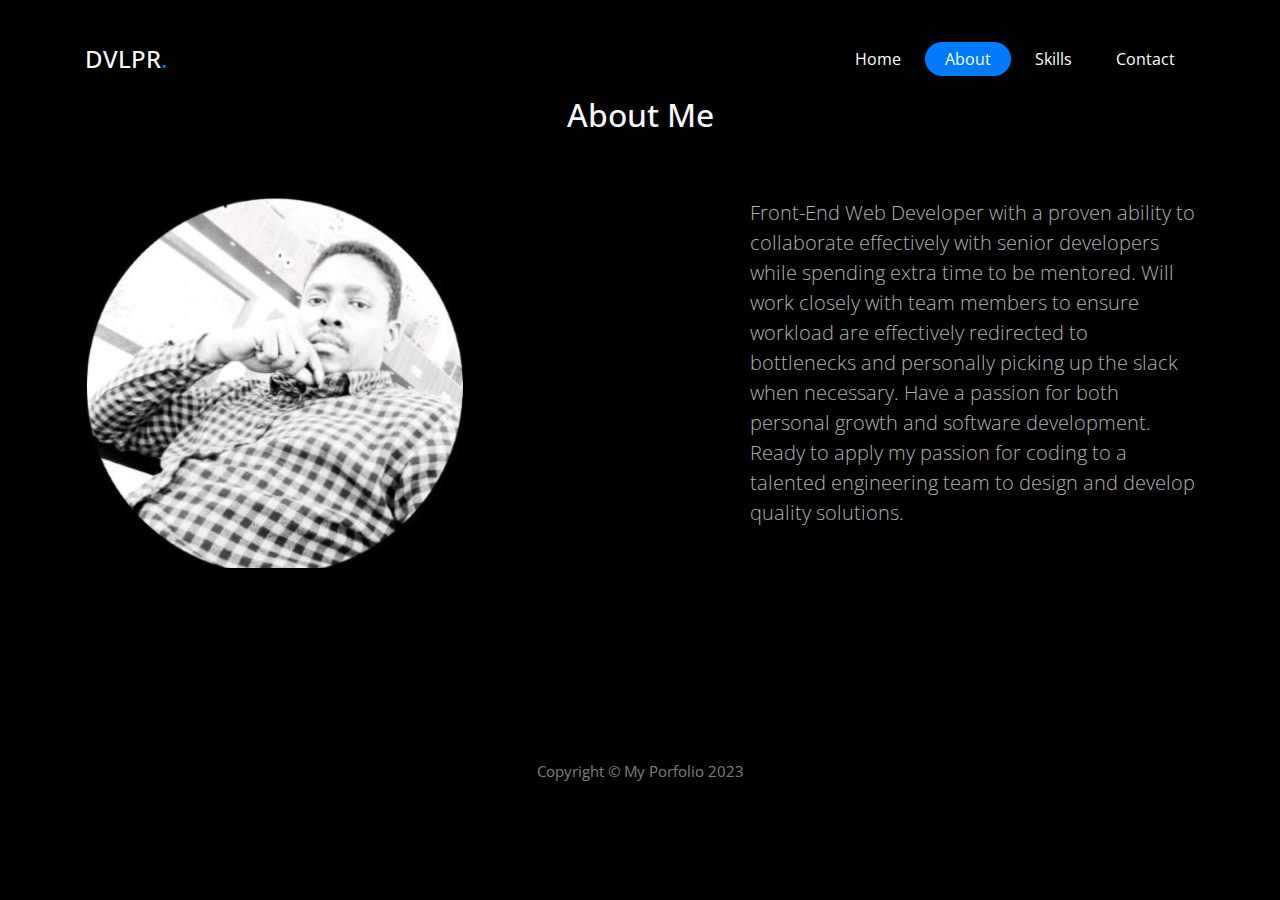
==== about.html @ 6aa7b3b8 "Add files via upload" ====
<!doctype html>
<html lang="en">
<head>
<!-- Required meta tags -->
<meta charset="utf-8">
<meta name="viewport" content="width=device-width, initial-scale=1, shrink-to-fit=no">
<link href="https://fonts.googleapis.com/css?family=Open+Sans:300,400,700" rel="stylesheet">
<link rel="stylesheet" href="fonts/icomoon/style.css">
<link rel="stylesheet" href="css/owl.carousel.min.css">
<!-- Bootstrap CSS -->
<link rel="stylesheet" href="css/bootstrap.min.css">
<!-- Style -->
<link rel="stylesheet" href="css/style.css">
<title>My Portfolio &mdash; About me</title>
<link rel="icon" type="image/x-icon" href="images/favicon.ico" />
</head>
<body>
<div class="site-mobile-menu">
<div class="site-mobile-menu-header">
<div class="site-mobile-menu-close mt-3">
<span class="icon-close2 js-menu-toggle"></span>
</div>
</div>
<div class="site-mobile-menu-body"></div>
</div>
<header class="site-navbar" role="banner">
<div class="container">
<div class="row align-items-center">
<div class="col-11 col-xl-2">
<h1 class="mb-0 site-logo"><a href="index.html" class="text-white mb-0">DVLPR<span class="text-primary">.</span> </a></h1>
</div>
<div class="col-12 col-md-10 d-none d-xl-block">
<nav class="site-navigation position-relative text-right" role="navigation">
<ul class="site-menu js-clone-nav mr-auto d-none d-lg-block">
<li><a href="index.html"><span>Home</span></a></li>
<li class="active"><a href="about.html"><span>About</span></a></li>
<li><a href="skills.html"><span>Skills</span></a></li>
<li><a href="contact.html"><span>Contact</span></a></li>
</ul>
</nav>
</div>
<div class="d-inline-block d-xl-none ml-md-0 mr-auto py-3" style="position: relative; top: 3px;"><a href="#" class="site-menu-toggle js-menu-toggle text-white"><span class="icon-menu h3"></span></a></div>
</div>
</div>
</div>
</header>
<br/>
<br/>
<br/>
<br/>
<div class="site-section cta-big-image" id="about-section">
<div class="container">
<div class="row mb-5 justify-content-center">
<div class="col-md-8 text-center">
<h2 class="section-title mb-3" data-aos="fade-up" data-aos-delay="" style="color: ghostwhite; ">About Me</h2>
</div>
</div>
<div class="row">
<div class="col-lg-6 mb-5" data-aos="fade-up" data-aos-delay="">
<img src="images/profileimage.jpg.jpg" alt="" class="img-fluid">
</figure>
</div>
<div class="col-lg-5 ml-auto" data-aos="fade-up" data-aos-delay="100">
<p style="color: linear-gradient(rgba(255, 255, 255, 0.9), rgba(255, 255, 255, 0)); font-size: 20px;">Front-End Web Developer with a proven ability to collaborate effectively with senior developers while spending extra time to be mentored. Will work closely with team members to ensure workload are effectively redirected to bottlenecks and personally picking up the slack when necessary. Have a passion for both personal growth and software development. Ready to apply my passion for coding to a talented engineering team to design and develop quality solutions.</p>
</div>    
</div>  
</div>
<br/>
<br/>
<br/>
<br/>
<br/>
<br/>
<!-- Footer-->
<footer class="footer bg-black small text-center text-white-50"><div class="container px-4 px-lg-5" style="font-size: 15px;">Copyright &copy; My Porfolio 2023</div></footer>
<!-- Bootstrap core JS-->
<script src="https://cdn.jsdelivr.net/npm/bootstrap@5.2.3/dist/js/bootstrap.bundle.min.js"></script>
<!-- Core theme JS-->
<script src="js/scripts.js"></script>
<!-- * * * * * * * * * * * * * * * * * * * * * * * * * * * * * * * * * * * * * * * *-->
<!-- * *                               SB Forms JS                               * *-->
<!-- * * Activate your form at https://startbootstrap.com/solution/contact-forms * *-->
<!-- * * * * * * * * * * * * * * * * * * * * * * * * * * * * * * * * * * * * * * * *-->
<script src="https://cdn.startbootstrap.com/sb-forms-latest.js"></script>
<script src="js/jquery-3.3.1.min.js"></script>
<script src="js/popper.min.js"></script>
<script src="js/bootstrap.min.js"></script>
<script src="js/jquery.sticky.js"></script>
<script src="js/main.js"></script>
<br/>
<br/>
</body>
</html>
</body>
</html>
---- fonts/icomoon/style.css ----
@font-face {
  font-family: 'icomoon';
  src:  url('fonts/icomoon.eot?10si43');
  src:  url('fonts/icomoon.eot?10si43#iefix') format('embedded-opentype'),
    url('fonts/icomoon.ttf?10si43') format('truetype'),
    url('fonts/icomoon.woff?10si43') format('woff'),
    url('fonts/icomoon.svg?10si43#icomoon') format('svg');
  font-weight: normal;
  font-style: normal;
}

[class^="icon-"], [class*=" icon-"] {
  /* use !important to prevent issues with browser extensions that change fonts */
  font-family: 'icomoon' !important;
  speak: none;
  font-style: normal;
  font-weight: normal;
  font-variant: normal;
  text-transform: none;
  line-height: 1;

  /* Better Font Rendering =========== */
  -webkit-font-smoothing: antialiased;
  -moz-osx-font-smoothing: grayscale;
}

.icon-asterisk:before {
  content: "\f069";
}
.icon-plus:before {
  content: "\f067";
}
.icon-question:before {
  content: "\f128";
}
.icon-minus:before {
  content: "\f068";
}
.icon-glass:before {
  content: "\f000";
}
.icon-music:before {
  content: "\f001";
}
.icon-search:before {
  content: "\f002";
}
.icon-envelope-o:before {
  content: "\f003";
}
.icon-heart:before {
  content: "\f004";
}
.icon-star:before {
  content: "\f005";
}
.icon-star-o:before {
  content: "\f006";
}
.icon-user:before {
  content: "\f007";
}
.icon-film:before {
  content: "\f008";
}
.icon-th-large:before {
  content: "\f009";
}
.icon-th:before {
  content: "\f00a";
}
.icon-th-list:before {
  content: "\f00b";
}
.icon-check:before {
  content: "\f00c";
}
.icon-close:before {
  content: "\f00d";
}
.icon-remove:before {
  content: "\f00d";
}
.icon-times:before {
  content: "\f00d";
}
.icon-search-plus:before {
  content: "\f00e";
}
.icon-search-minus:before {
  content: "\f010";
}
.icon-power-off:before {
  content: "\f011";
}
.icon-signal:before {
  content: "\f012";
}
.icon-cog:before {
  content: "\f013";
}
.icon-gear:before {
  content: "\f013";
}
.icon-trash-o:before {
  content: "\f014";
}
.icon-home:before {
  content: "\f015";
}
.icon-file-o:before {
  content: "\f016";
}
.icon-clock-o:before {
  content: "\f017";
}
.icon-road:before {
  content: "\f018";
}
.icon-download:before {
  content: "\f019";
}
.icon-arrow-circle-o-down:before {
  content: "\f01a";
}
.icon-arrow-circle-o-up:before {
  content: "\f01b";
}
.icon-inbox:before {
  content: "\f01c";
}
.icon-play-circle-o:before {
  content: "\f01d";
}
.icon-repeat:before {
  content: "\f01e";
}
.icon-rotate-right:before {
  content: "\f01e";
}
.icon-refresh:before {
  content: "\f021";
}
.icon-list-alt:before {
  content: "\f022";
}
.icon-lock:before {
  content: "\f023";
}
.icon-flag:before {
  content: "\f024";
}
.icon-headphones:before {
  content: "\f025";
}
.icon-volume-off:before {
  content: "\f026";
}
.icon-volume-down:before {
  content: "\f027";
}
.icon-volume-up:before {
  content: "\f028";
}
.icon-qrcode:before {
  content: "\f029";
}
.icon-barcode:before {
  content: "\f02a";
}
.icon-tag:before {
  content: "\f02b";
}
.icon-tags:before {
  content: "\f02c";
}
.icon-book:before {
  content: "\f02d";
}
.icon-bookmark:before {
  content: "\f02e";
}
.icon-print:before {
  content: "\f02f";
}
.icon-camera:before {
  content: "\f030";
}
.icon-font:before {
  content: "\f031";
}
.icon-bold:before {
  content: "\f032";
}
.icon-italic:before {
  content: "\f033";
}
.icon-text-height:before {
  content: "\f034";
}
.icon-text-width:before {
  content: "\f035";
}
.icon-align-left:before {
  content: "\f036";
}
.icon-align-center:before {
  content: "\f037";
}
.icon-align-right:before {
  content: "\f038";
}
.icon-align-justify:before {
  content: "\f039";
}
.icon-list:before {
  content: "\f03a";
}
.icon-dedent:before {
  content: "\f03b";
}
.icon-outdent:before {
  content: "\f03b";
}
.icon-indent:before {
  content: "\f03c";
}
.icon-video-camera:before {
  content: "\f03d";
}
.icon-image:before {
  content: "\f03e";
}
.icon-photo:before {
  content: "\f03e";
}
.icon-picture-o:before {
  content: "\f03e";
}
.icon-pencil:before {
  content: "\f040";
}
.icon-map-marker:before {
  content: "\f041";
}
.icon-adjust:before {
  content: "\f042";
}
.icon-tint:before {
  content: "\f043";
}
.icon-edit:before {
  content: "\f044";
}
.icon-pencil-square-o:before {
  content: "\f044";
}
.icon-share-square-o:before {
  content: "\f045";
}
.icon-check-square-o:before {
  content: "\f046";
}
.icon-arrows:before {
  content: "\f047";
}
.icon-step-backward:before {
  content: "\f048";
}
.icon-fast-backward:before {
  content: "\f049";
}
.icon-backward:before {
  content: "\f04a";
}
.icon-play:before {
  content: "\f04b";
}
.icon-pause:before {
  content: "\f04c";
}
.icon-stop:before {
  content: "\f04d";
}
.icon-forward:before {
  content: "\f04e";
}
.icon-fast-forward:before {
  content: "\f050";
}
.icon-step-forward:before {
  content: "\f051";
}
.icon-eject:before {
  content: "\f052";
}
.icon-chevron-left:before {
  content: "\f053";
}
.icon-chevron-right:before {
  content: "\f054";
}
.icon-plus-circle:before {
  content: "\f055";
}
.icon-minus-circle:before {
  content: "\f056";
}
.icon-times-circle:before {
  content: "\f057";
}
.icon-check-circle:before {
  content: "\f058";
}
.icon-question-circle:before {
  content: "\f059";
}
.icon-info-circle:before {
  content: "\f05a";
}
.icon-crosshairs:before {
  content: "\f05b";
}
.icon-times-circle-o:before {
  content: "\f05c";
}
.icon-check-circle-o:before {
  content: "\f05d";
}
.icon-ban:before {
  content: "\f05e";
}
.icon-arrow-left:before {
  content: "\f060";
}
.icon-arrow-right:before {
  content: "\f061";
}
.icon-arrow-up:before {
  content: "\f062";
}
.icon-arrow-down:before {
  content: "\f063";
}
.icon-mail-forward:before {
  content: "\f064";
}
.icon-share:before {
  content: "\f064";
}
.icon-expand:before {
  content: "\f065";
}
.icon-compress:before {
  content: "\f066";
}
.icon-exclamation-circle:before {
  content: "\f06a";
}
.icon-gift:before {
  content: "\f06b";
}
.icon-leaf:before {
  content: "\f06c";
}
.icon-fire:before {
  content: "\f06d";
}
.icon-eye:before {
  content: "\f06e";
}
.icon-eye-slash:before {
  content: "\f070";
}
.icon-exclamation-triangle:before {
  content: "\f071";
}
.icon-warning:before {
  content: "\f071";
}
.icon-plane:before {
  content: "\f072";
}
.icon-calendar:before {
  content: "\f073";
}
.icon-random:before {
  content: "\f074";
}
.icon-comment:before {
  content: "\f075";
}
.icon-magnet:before {
  content: "\f076";
}
.icon-chevron-up:before {
  content: "\f077";
}
.icon-chevron-down:before {
  content: "\f078";
}
.icon-retweet:before {
  content: "\f079";
}
.icon-shopping-cart:before {
  content: "\f07a";
}
.icon-folder:before {
  content: "\f07b";
}
.icon-folder-open:before {
  content: "\f07c";
}
.icon-arrows-v:before {
  content: "\f07d";
}
.icon-arrows-h:before {
  content: "\f07e";
}
.icon-bar-chart:before {
  content: "\f080";
}
.icon-bar-chart-o:before {
  content: "\f080";
}
.icon-twitter-square:before {
  content: "\f081";
}
.icon-facebook-square:before {
  content: "\f082";
}
.icon-camera-retro:before {
  content: "\f083";
}
.icon-key:before {
  content: "\f084";
}
.icon-cogs:before {
  content: "\f085";
}
.icon-gears:before {
  content: "\f085";
}
.icon-comments:before {
  content: "\f086";
}
.icon-thumbs-o-up:before {
  content: "\f087";
}
.icon-thumbs-o-down:before {
  content: "\f088";
}
.icon-star-half:before {
  content: "\f089";
}
.icon-heart-o:before {
  content: "\f08a";
}
.icon-sign-out:before {
  content: "\f08b";
}
.icon-linkedin-square:before {
  content: "\f08c";
}
.icon-thumb-tack:before {
  content: "\f08d";
}
.icon-external-link:before {
  content: "\f08e";
}
.icon-sign-in:before {
  content: "\f090";
}
.icon-trophy:before {
  content: "\f091";
}
.icon-github-square:before {
  content: "\f092";
}
.icon-upload:before {
  content: "\f093";
}
.icon-lemon-o:before {
  content: "\f094";
}
.icon-phone:before {
  content: "\f095";
}
.icon-square-o:before {
  content: "\f096";
}
.icon-bookmark-o:before {
  content: "\f097";
}
.icon-phone-square:before {
  content: "\f098";
}
.icon-twitter:before {
  content: "\f099";
}
.icon-facebook:before {
  content: "\f09a";
}
.icon-facebook-f:before {
  content: "\f09a";
}
.icon-github:before {
  content: "\f09b";
}
.icon-unlock:before {
  content: "\f09c";
}
.icon-credit-card:before {
  content: "\f09d";
}
.icon-feed:before {
  content: "\f09e";
}
.icon-rss:before {
  content: "\f09e";
}
.icon-hdd-o:before {
  content: "\f0a0";
}
.icon-bullhorn:before {
  content: "\f0a1";
}
.icon-bell-o:before {
  content: "\f0a2";
}
.icon-certificate:before {
  content: "\f0a3";
}
.icon-hand-o-right:before {
  content: "\f0a4";
}
.icon-hand-o-left:before {
  content: "\f0a5";
}
.icon-hand-o-up:before {
  content: "\f0a6";
}
.icon-hand-o-down:before {
  content: "\f0a7";
}
.icon-arrow-circle-left:before {
  content: "\f0a8";
}
.icon-arrow-circle-right:before {
  content: "\f0a9";
}
.icon-arrow-circle-up:before {
  content: "\f0aa";
}
.icon-arrow-circle-down:before {
  content: "\f0ab";
}
.icon-globe:before {
  content: "\f0ac";
}
.icon-wrench:before {
  content: "\f0ad";
}
.icon-tasks:before {
  content: "\f0ae";
}
.icon-filter:before {
  content: "\f0b0";
}
.icon-briefcase:before {
  content: "\f0b1";
}
.icon-arrows-alt:before {
  content: "\f0b2";
}
.icon-group:before {
  content: "\f0c0";
}
.icon-users:before {
  content: "\f0c0";
}
.icon-chain:before {
  content: "\f0c1";
}
.icon-link:before {
  content: "\f0c1";
}
.icon-cloud:before {
  content: "\f0c2";
}
.icon-flask:before {
  content: "\f0c3";
}
.icon-cut:before {
  content: "\f0c4";
}
.icon-scissors:before {
  content: "\f0c4";
}
.icon-copy:before {
  content: "\f0c5";
}
.icon-files-o:before {
  content: "\f0c5";
}
.icon-paperclip:before {
  content: "\f0c6";
}
.icon-floppy-o:before {
  content: "\f0c7";
}
.icon-save:before {
  content: "\f0c7";
}
.icon-square:before {
  content: "\f0c8";
}
.icon-bars:before {
  content: "\f0c9";
}
.icon-navicon:before {
  content: "\f0c9";
}
.icon-reorder:before {
  content: "\f0c9";
}
.icon-list-ul:before {
  content: "\f0ca";
}
.icon-list-ol:before {
  content: "\f0cb";
}
.icon-strikethrough:before {
  content: "\f0cc";
}
.icon-underline:before {
  content: "\f0cd";
}
.icon-table:before {
  content: "\f0ce";
}
.icon-magic:before {
  content: "\f0d0";
}
.icon-truck:before {
  content: "\f0d1";
}
.icon-pinterest:before {
  content: "\f0d2";
}
.icon-pinterest-square:before {
  content: "\f0d3";
}
.icon-google-plus-square:before {
  content: "\f0d4";
}
.icon-google-plus:before {
  content: "\f0d5";
}
.icon-money:before {
  content: "\f0d6";
}
.icon-caret-down:before {
  content: "\f0d7";
}
.icon-caret-up:before {
  content: "\f0d8";
}
.icon-caret-left:before {
  content: "\f0d9";
}
.icon-caret-right:before {
  content: "\f0da";
}
.icon-columns:before {
  content: "\f0db";
}
.icon-sort:before {
  content: "\f0dc";
}
.icon-unsorted:before {
  content: "\f0dc";
}
.icon-sort-desc:before {
  content: "\f0dd";
}
.icon-sort-down:before {
  content: "\f0dd";
}
.icon-sort-asc:before {
  content: "\f0de";
}
.icon-sort-up:before {
  content: "\f0de";
}
.icon-envelope:before {
  content: "\f0e0";
}
.icon-linkedin:before {
  content: "\f0e1";
}
.icon-rotate-left:before {
  content: "\f0e2";
}
.icon-undo:before {
  content: "\f0e2";
}
.icon-gavel:before {
  content: "\f0e3";
}
.icon-legal:before {
  content: "\f0e3";
}
.icon-dashboard:before {
  content: "\f0e4";
}
.icon-tachometer:before {
  content: "\f0e4";
}
.icon-comment-o:before {
  content: "\f0e5";
}
.icon-comments-o:before {
  content: "\f0e6";
}
.icon-bolt:before {
  content: "\f0e7";
}
.icon-flash:before {
  content: "\f0e7";
}
.icon-sitemap:before {
  content: "\f0e8";
}
.icon-umbrella:before {
  content: "\f0e9";
}
.icon-clipboard:before {
  content: "\f0ea";
}
.icon-paste:before {
  content: "\f0ea";
}
.icon-lightbulb-o:before {
  content: "\f0eb";
}
.icon-exchange:before {
  content: "\f0ec";
}
.icon-cloud-download:before {
  content: "\f0ed";
}
.icon-cloud-upload:before {
  content: "\f0ee";
}
.icon-user-md:before {
  content: "\f0f0";
}
.icon-stethoscope:before {
  content: "\f0f1";
}
.icon-suitcase:before {
  content: "\f0f2";
}
.icon-bell:before {
  content: "\f0f3";
}
.icon-coffee:before {
  content: "\f0f4";
}
.icon-cutlery:before {
  content: "\f0f5";
}
.icon-file-text-o:before {
  content: "\f0f6";
}
.icon-building-o:before {
  content: "\f0f7";
}
.icon-hospital-o:before {
  content: "\f0f8";
}
.icon-ambulance:before {
  content: "\f0f9";
}
.icon-medkit:before {
  content: "\f0fa";
}
.icon-fighter-jet:before {
  content: "\f0fb";
}
.icon-beer:before {
  content: "\f0fc";
}
.icon-h-square:before {
  content: "\f0fd";
}
.icon-plus-square:before {
  content: "\f0fe";
}
.icon-angle-double-left:before {
  content: "\f100";
}
.icon-angle-double-right:before {
  content: "\f101";
}
.icon-angle-double-up:before {
  content: "\f102";
}
.icon-angle-double-down:before {
  content: "\f103";
}
.icon-angle-left:before {
  content: "\f104";
}
.icon-angle-right:before {
  content: "\f105";
}
.icon-angle-up:before {
  content: "\f106";
}
.icon-angle-down:before {
  content: "\f107";
}
.icon-desktop:before {
  content: "\f108";
}
.icon-laptop:before {
  content: "\f109";
}
.icon-tablet:before {
  content: "\f10a";
}
.icon-mobile:before {
  content: "\f10b";
}
.icon-mobile-phone:before {
  content: "\f10b";
}
.icon-circle-o:before {
  content: "\f10c";
}
.icon-quote-left:before {
  content: "\f10d";
}
.icon-quote-right:before {
  content: "\f10e";
}
.icon-spinner:before {
  content: "\f110";
}
.icon-circle:before {
  content: "\f111";
}
.icon-mail-reply:before {
  content: "\f112";
}
.icon-reply:before {
  content: "\f112";
}
.icon-github-alt:before {
  content: "\f113";
}
.icon-folder-o:before {
  content: "\f114";
}
.icon-folder-open-o:before {
  content: "\f115";
}
.icon-smile-o:before {
  content: "\f118";
}
.icon-frown-o:before {
  content: "\f119";
}
.icon-meh-o:before {
  content: "\f11a";
}
.icon-gamepad:before {
  content: "\f11b";
}
.icon-keyboard-o:before {
  content: "\f11c";
}
.icon-flag-o:before {
  content: "\f11d";
}
.icon-flag-checkered:before {
  content: "\f11e";
}
.icon-terminal:before {
  content: "\f120";
}
.icon-code:before {
  content: "\f121";
}
.icon-mail-reply-all:before {
  content: "\f122";
}
.icon-reply-all:before {
  content: "\f122";
}
.icon-star-half-empty:before {
  content: "\f123";
}
.icon-star-half-full:before {
  content: "\f123";
}
.icon-star-half-o:before {
  content: "\f123";
}
.icon-location-arrow:before {
  content: "\f124";
}
.icon-crop:before {
  content: "\f125";
}
.icon-code-fork:before {
  content: "\f126";
}
.icon-chain-broken:before {
  content: "\f127";
}
.icon-unlink:before {
  content: "\f127";
}
.icon-info:before {
  content: "\f129";
}
.icon-exclamation:before {
  content: "\f12a";
}
.icon-superscript:before {
  content: "\f12b";
}
.icon-subscript:before {
  content: "\f12c";
}
.icon-eraser:before {
  content: "\f12d";
}
.icon-puzzle-piece:before {
  content: "\f12e";
}
.icon-microphone:before {
  content: "\f130";
}
.icon-microphone-slash:before {
  content: "\f131";
}
.icon-shield:before {
  content: "\f132";
}
.icon-calendar-o:before {
  content: "\f133";
}
.icon-fire-extinguisher:before {
  content: "\f134";
}
.icon-rocket:before {
  content: "\f135";
}
.icon-maxcdn:before {
  content: "\f136";
}
.icon-chevron-circle-left:before {
  content: "\f137";
}
.icon-chevron-circle-right:before {
  content: "\f138";
}
.icon-chevron-circle-up:before {
  content: "\f139";
}
.icon-chevron-circle-down:before {
  content: "\f13a";
}
.icon-html5:before {
  content: "\f13b";
}
.icon-css3:before {
  content: "\f13c";
}
.icon-anchor:before {
  content: "\f13d";
}
.icon-unlock-alt:before {
  content: "\f13e";
}
.icon-bullseye:before {
  content: "\f140";
}
.icon-ellipsis-h:before {
  content: "\f141";
}
.icon-ellipsis-v:before {
  content: "\f142";
}
.icon-rss-square:before {
  content: "\f143";
}
.icon-play-circle:before {
  content: "\f144";
}
.icon-ticket:before {
  content: "\f145";
}
.icon-minus-square:before {
  content: "\f146";
}
.icon-minus-square-o:before {
  content: "\f147";
}
.icon-level-up:before {
  content: "\f148";
}
.icon-level-down:before {
  content: "\f149";
}
.icon-check-square:before {
  content: "\f14a";
}
.icon-pencil-square:before {
  content: "\f14b";
}
.icon-external-link-square:before {
  content: "\f14c";
}
.icon-share-square:before {
  content: "\f14d";
}
.icon-compass:before {
  content: "\f14e";
}
.icon-caret-square-o-down:before {
  content: "\f150";
}
.icon-toggle-down:before {
  content: "\f150";
}
.icon-caret-square-o-up:before {
  content: "\f151";
}
.icon-toggle-up:before {
  content: "\f151";
}
.icon-caret-square-o-right:before {
  content: "\f152";
}
.icon-toggle-right:before {
  content: "\f152";
}
.icon-eur:before {
  content: "\f153";
}
.icon-euro:before {
  content: "\f153";
}
.icon-gbp:before {
  content: "\f154";
}
.icon-dollar:before {
  content: "\f155";
}
.icon-usd:before {
  content: "\f155";
}
.icon-inr:before {
  content: "\f156";
}
.icon-rupee:before {
  content: "\f156";
}
.icon-cny:before {
  content: "\f157";
}
.icon-jpy:before {
  content: "\f157";
}
.icon-rmb:before {
  content: "\f157";
}
.icon-yen:before {
  content: "\f157";
}
.icon-rouble:before {
  content: "\f158";
}
.icon-rub:before {
  content: "\f158";
}
.icon-ruble:before {
  content: "\f158";
}
.icon-krw:before {
  content: "\f159";
}
.icon-won:before {
  content: "\f159";
}
.icon-bitcoin:before {
  content: "\f15a";
}
.icon-btc:before {
  content: "\f15a";
}
.icon-file:before {
  content: "\f15b";
}
.icon-file-text:before {
  content: "\f15c";
}
.icon-sort-alpha-asc:before {
  content: "\f15d";
}
.icon-sort-alpha-desc:before {
  content: "\f15e";
}
.icon-sort-amount-asc:before {
  content: "\f160";
}
.icon-sort-amount-desc:before {
  content: "\f161";
}
.icon-sort-numeric-asc:before {
  content: "\f162";
}
.icon-sort-numeric-desc:before {
  content: "\f163";
}
.icon-thumbs-up:before {
  content: "\f164";
}
.icon-thumbs-down:before {
  content: "\f165";
}
.icon-youtube-square:before {
  content: "\f166";
}
.icon-youtube:before {
  content: "\f167";
}
.icon-xing:before {
  content: "\f168";
}
.icon-xing-square:before {
  content: "\f169";
}
.icon-youtube-play:before {
  content: "\f16a";
}
.icon-dropbox:before {
  content: "\f16b";
}
.icon-stack-overflow:before {
  content: "\f16c";
}
.icon-instagram:before {
  content: "\f16d";
}
.icon-flickr:before {
  content: "\f16e";
}
.icon-adn:before {
  content: "\f170";
}
.icon-bitbucket:before {
  content: "\f171";
}
.icon-bitbucket-square:before {
  content: "\f172";
}
.icon-tumblr:before {
  content: "\f173";
}
.icon-tumblr-square:before {
  content: "\f174";
}
.icon-long-arrow-down:before {
  content: "\f175";
}
.icon-long-arrow-up:before {
  content: "\f176";
}
.icon-long-arrow-left:before {
  content: "\f177";
}
.icon-long-arrow-right:before {
  content: "\f178";
}
.icon-apple:before {
  content: "\f179";
}
.icon-windows:before {
  content: "\f17a";
}
.icon-android:before {
  content: "\f17b";
}
.icon-linux:before {
  content: "\f17c";
}
.icon-dribbble:before {
  content: "\f17d";
}
.icon-skype:before {
  content: "\f17e";
}
.icon-foursquare:before {
  content: "\f180";
}
.icon-trello:before {
  content: "\f181";
}
.icon-female:before {
  content: "\f182";
}
.icon-male:before {
  content: "\f183";
}
.icon-gittip:before {
  content: "\f184";
}
.icon-gratipay:before {
  content: "\f184";
}
.icon-sun-o:before {
  content: "\f185";
}
.icon-moon-o:before {
  content: "\f186";
}
.icon-archive:before {
  content: "\f187";
}
.icon-bug:before {
  content: "\f188";
}
.icon-vk:before {
  content: "\f189";
}
.icon-weibo:before {
  content: "\f18a";
}
.icon-renren:before {
  content: "\f18b";
}
.icon-pagelines:before {
  content: "\f18c";
}
.icon-stack-exchange:before {
  content: "\f18d";
}
.icon-arrow-circle-o-right:before {
  content: "\f18e";
}
.icon-arrow-circle-o-left:before {
  content: "\f190";
}
.icon-caret-square-o-left:before {
  content: "\f191";
}
.icon-toggle-left:before {
  content: "\f191";
}
.icon-dot-circle-o:before {
  content: "\f192";
}
.icon-wheelchair:before {
  content: "\f193";
}
.icon-vimeo-square:before {
  content: "\f194";
}
.icon-try:before {
  content: "\f195";
}
.icon-turkish-lira:before {
  content: "\f195";
}
.icon-plus-square-o:before {
  content: "\f196";
}
.icon-space-shuttle:before {
  content: "\f197";
}
.icon-slack:before {
  content: "\f198";
}
.icon-envelope-square:before {
  content: "\f199";
}
.icon-wordpress:before {
  content: "\f19a";
}
.icon-openid:before {
  content: "\f19b";
}
.icon-bank:before {
  content: "\f19c";
}
.icon-institution:before {
  content: "\f19c";
}
.icon-university:before {
  content: "\f19c";
}
.icon-graduation-cap:before {
  content: "\f19d";
}
.icon-mortar-board:before {
  content: "\f19d";
}
.icon-yahoo:before {
  content: "\f19e";
}
.icon-google:before {
  content: "\f1a0";
}
.icon-reddit:before {
  content: "\f1a1";
}
.icon-reddit-square:before {
  content: "\f1a2";
}
.icon-stumbleupon-circle:before {
  content: "\f1a3";
}
.icon-stumbleupon:before {
  content: "\f1a4";
}
.icon-delicious:before {
  content: "\f1a5";
}
.icon-digg:before {
  content: "\f1a6";
}
.icon-pied-piper-pp:before {
  content: "\f1a7";
}
.icon-pied-piper-alt:before {
  content: "\f1a8";
}
.icon-drupal:before {
  content: "\f1a9";
}
.icon-joomla:before {
  content: "\f1aa";
}
.icon-language:before {
  content: "\f1ab";
}
.icon-fax:before {
  content: "\f1ac";
}
.icon-building:before {
  content: "\f1ad";
}
.icon-child:before {
  content: "\f1ae";
}
.icon-paw:before {
  content: "\f1b0";
}
.icon-spoon:before {
  content: "\f1b1";
}
.icon-cube:before {
  content: "\f1b2";
}
.icon-cubes:before {
  content: "\f1b3";
}
.icon-behance:before {
  content: "\f1b4";
}
.icon-behance-square:before {
  content: "\f1b5";
}
.icon-steam:before {
  content: "\f1b6";
}
.icon-steam-square:before {
  content: "\f1b7";
}
.icon-recycle:before {
  content: "\f1b8";
}
.icon-automobile:before {
  content: "\f1b9";
}
.icon-car:before {
  content: "\f1b9";
}
.icon-cab:before {
  content: "\f1ba";
}
.icon-taxi:before {
  content: "\f1ba";
}
.icon-tree:before {
  content: "\f1bb";
}
.icon-spotify:before {
  content: "\f1bc";
}
.icon-deviantart:before {
  content: "\f1bd";
}
.icon-soundcloud:before {
  content: "\f1be";
}
.icon-database:before {
  content: "\f1c0";
}
.icon-file-pdf-o:before {
  content: "\f1c1";
}
.icon-file-word-o:before {
  content: "\f1c2";
}
.icon-file-excel-o:before {
  content: "\f1c3";
}
.icon-file-powerpoint-o:before {
  content: "\f1c4";
}
.icon-file-image-o:before {
  content: "\f1c5";
}
.icon-file-photo-o:before {
  content: "\f1c5";
}
.icon-file-picture-o:before {
  content: "\f1c5";
}
.icon-file-archive-o:before {
  content: "\f1c6";
}
.icon-file-zip-o:before {
  content: "\f1c6";
}
.icon-file-audio-o:before {
  content: "\f1c7";
}
.icon-file-sound-o:before {
  content: "\f1c7";
}
.icon-file-movie-o:before {
  content: "\f1c8";
}
.icon-file-video-o:before {
  content: "\f1c8";
}
.icon-file-code-o:before {
  content: "\f1c9";
}
.icon-vine:before {
  content: "\f1ca";
}
.icon-codepen:before {
  content: "\f1cb";
}
.icon-jsfiddle:before {
  content: "\f1cc";
}
.icon-life-bouy:before {
  content: "\f1cd";
}
.icon-life-buoy:before {
  content: "\f1cd";
}
.icon-life-ring:before {
  content: "\f1cd";
}
.icon-life-saver:before {
  content: "\f1cd";
}
.icon-support:before {
  content: "\f1cd";
}
.icon-circle-o-notch:before {
  content: "\f1ce";
}
.icon-ra:before {
  content: "\f1d0";
}
.icon-rebel:before {
  content: "\f1d0";
}
.icon-resistance:before {
  content: "\f1d0";
}
.icon-empire:before {
  content: "\f1d1";
}
.icon-ge:before {
  content: "\f1d1";
}
.icon-git-square:before {
  content: "\f1d2";
}
.icon-git:before {
  content: "\f1d3";
}
.icon-hacker-news:before {
  content: "\f1d4";
}
.icon-y-combinator-square:before {
  content: "\f1d4";
}
.icon-yc-square:before {
  content: "\f1d4";
}
.icon-tencent-weibo:before {
  content: "\f1d5";
}
.icon-qq:before {
  content: "\f1d6";
}
.icon-wechat:before {
  content: "\f1d7";
}
.icon-weixin:before {
  content: "\f1d7";
}
.icon-paper-plane:before {
  content: "\f1d8";
}
.icon-send:before {
  content: "\f1d8";
}
.icon-paper-plane-o:before {
  content: "\f1d9";
}
.icon-send-o:before {
  content: "\f1d9";
}
.icon-history:before {
  content: "\f1da";
}
.icon-circle-thin:before {
  content: "\f1db";
}
.icon-header:before {
  content: "\f1dc";
}
.icon-paragraph:before {
  content: "\f1dd";
}
.icon-sliders:before {
  content: "\f1de";
}
.icon-share-alt:before {
  content: "\f1e0";
}
.icon-share-alt-square:before {
  content: "\f1e1";
}
.icon-bomb:before {
  content: "\f1e2";
}
.icon-futbol-o:before {
  content: "\f1e3";
}
.icon-soccer-ball-o:before {
  content: "\f1e3";
}
.icon-tty:before {
  content: "\f1e4";
}
.icon-binoculars:before {
  content: "\f1e5";
}
.icon-plug:before {
  content: "\f1e6";
}
.icon-slideshare:before {
  content: "\f1e7";
}
.icon-twitch:before {
  content: "\f1e8";
}
.icon-yelp:before {
  content: "\f1e9";
}
.icon-newspaper-o:before {
  content: "\f1ea";
}
.icon-wifi:before {
  content: "\f1eb";
}
.icon-calculator:before {
  content: "\f1ec";
}
.icon-paypal:before {
  content: "\f1ed";
}
.icon-google-wallet:before {
  content: "\f1ee";
}
.icon-cc-visa:before {
  content: "\f1f0";
}
.icon-cc-mastercard:before {
  content: "\f1f1";
}
.icon-cc-discover:before {
  content: "\f1f2";
}
.icon-cc-amex:before {
  content: "\f1f3";
}
.icon-cc-paypal:before {
  content: "\f1f4";
}
.icon-cc-stripe:before {
  content: "\f1f5";
}
.icon-bell-slash:before {
  content: "\f1f6";
}
.icon-bell-slash-o:before {
  content: "\f1f7";
}
.icon-trash:before {
  content: "\f1f8";
}
.icon-copyright:before {
  content: "\f1f9";
}
.icon-at:before {
  content: "\f1fa";
}
.icon-eyedropper:before {
  content: "\f1fb";
}
.icon-paint-brush:before {
  content: "\f1fc";
}
.icon-birthday-cake:before {
  content: "\f1fd";
}
.icon-area-chart:before {
  content: "\f1fe";
}
.icon-pie-chart:before {
  content: "\f200";
}
.icon-line-chart:before {
  content: "\f201";
}
.icon-lastfm:before {
  content: "\f202";
}
.icon-lastfm-square:before {
  content: "\f203";
}
.icon-toggle-off:before {
  content: "\f204";
}
.icon-toggle-on:before {
  content: "\f205";
}
.icon-bicycle:before {
  content: "\f206";
}
.icon-bus:before {
  content: "\f207";
}
.icon-ioxhost:before {
  content: "\f208";
}
.icon-angellist:before {
  content: "\f209";
}
.icon-cc:before {
  content: "\f20a";
}
.icon-ils:before {
  content: "\f20b";
}
.icon-shekel:before {
  content: "\f20b";
}
.icon-sheqel:before {
  content: "\f20b";
}
.icon-meanpath:before {
  content: "\f20c";
}
.icon-buysellads:before {
  content: "\f20d";
}
.icon-connectdevelop:before {
  content: "\f20e";
}
.icon-dashcube:before {
  content: "\f210";
}
.icon-forumbee:before {
  content: "\f211";
}
.icon-leanpub:before {
  content: "\f212";
}
.icon-sellsy:before {
  content: "\f213";
}
.icon-shirtsinbulk:before {
  content: "\f214";
}
.icon-simplybuilt:before {
  content: "\f215";
}
.icon-skyatlas:before {
  content: "\f216";
}
.icon-cart-plus:before {
  content: "\f217";
}
.icon-cart-arrow-down:before {
  content: "\f218";
}
.icon-diamond:before {
  content: "\f219";
}
.icon-ship:before {
  content: "\f21a";
}
.icon-user-secret:before {
  content: "\f21b";
}
.icon-motorcycle:before {
  content: "\f21c";
}
.icon-street-view:before {
  content: "\f21d";
}
.icon-heartbeat:before {
  content: "\f21e";
}
.icon-venus:before {
  content: "\f221";
}
.icon-mars:before {
  content: "\f222";
}
.icon-mercury:before {
  content: "\f223";
}
.icon-intersex:before {
  content: "\f224";
}
.icon-transgender:before {
  content: "\f224";
}
.icon-transgender-alt:before {
  content: "\f225";
}
.icon-venus-double:before {
  content: "\f226";
}
.icon-mars-double:before {
  content: "\f227";
}
.icon-venus-mars:before {
  content: "\f228";
}
.icon-mars-stroke:before {
  content: "\f229";
}
.icon-mars-stroke-v:before {
  content: "\f22a";
}
.icon-mars-stroke-h:before {
  content: "\f22b";
}
.icon-neuter:before {
  content: "\f22c";
}
.icon-genderless:before {
  content: "\f22d";
}
.icon-facebook-official:before {
  content: "\f230";
}
.icon-pinterest-p:before {
  content: "\f231";
}
.icon-whatsapp:before {
  content: "\f232";
}
.icon-server:before {
  content: "\f233";
}
.icon-user-plus:before {
  content: "\f234";
}
.icon-user-times:before {
  content: "\f235";
}
.icon-bed:before {
  content: "\f236";
}
.icon-hotel:before {
  content: "\f236";
}
.icon-viacoin:before {
  content: "\f237";
}
.icon-train:before {
  content: "\f238";
}
.icon-subway:before {
  content: "\f239";
}
.icon-medium:before {
  content: "\f23a";
}
.icon-y-combinator:before {
  content: "\f23b";
}
.icon-yc:before {
  content: "\f23b";
}
.icon-optin-monster:before {
  content: "\f23c";
}
.icon-opencart:before {
  content: "\f23d";
}
.icon-expeditedssl:before {
  content: "\f23e";
}
.icon-battery:before {
  content: "\f240";
}
.icon-battery-4:before {
  content: "\f240";
}
.icon-battery-full:before {
  content: "\f240";
}
.icon-battery-3:before {
  content: "\f241";
}
.icon-battery-three-quarters:before {
  content: "\f241";
}
.icon-battery-2:before {
  content: "\f242";
}
.icon-battery-half:before {
  content: "\f242";
}
.icon-battery-1:before {
  content: "\f243";
}
.icon-battery-quarter:before {
  content: "\f243";
}
.icon-battery-0:before {
  content: "\f244";
}
.icon-battery-empty:before {
  content: "\f244";
}
.icon-mouse-pointer:before {
  content: "\f245";
}
.icon-i-cursor:before {
  content: "\f246";
}
.icon-object-group:before {
  content: "\f247";
}
.icon-object-ungroup:before {
  content: "\f248";
}
.icon-sticky-note:before {
  content: "\f249";
}
.icon-sticky-note-o:before {
  content: "\f24a";
}
.icon-cc-jcb:before {
  content: "\f24b";
}
.icon-cc-diners-club:before {
  content: "\f24c";
}
.icon-clone:before {
  content: "\f24d";
}
.icon-balance-scale:before {
  content: "\f24e";
}
.icon-hourglass-o:before {
  content: "\f250";
}
.icon-hourglass-1:before {
  content: "\f251";
}
.icon-hourglass-start:before {
  content: "\f251";
}
.icon-hourglass-2:before {
  content: "\f252";
}
.icon-hourglass-half:before {
  content: "\f252";
}
.icon-hourglass-3:before {
  content: "\f253";
}
.icon-hourglass-end:before {
  content: "\f253";
}
.icon-hourglass:before {
  content: "\f254";
}
.icon-hand-grab-o:before {
  content: "\f255";
}
.icon-hand-rock-o:before {
  content: "\f255";
}
.icon-hand-paper-o:before {
  content: "\f256";
}
.icon-hand-stop-o:before {
  content: "\f256";
}
.icon-hand-scissors-o:before {
  content: "\f257";
}
.icon-hand-lizard-o:before {
  content: "\f258";
}
.icon-hand-spock-o:before {
  content: "\f259";
}
.icon-hand-pointer-o:before {
  content: "\f25a";
}
.icon-hand-peace-o:before {
  content: "\f25b";
}
.icon-trademark:before {
  content: "\f25c";
}
.icon-registered:before {
  content: "\f25d";
}
.icon-creative-commons:before {
  content: "\f25e";
}
.icon-gg:before {
  content: "\f260";
}
.icon-gg-circle:before {
  content: "\f261";
}
.icon-tripadvisor:before {
  content: "\f262";
}
.icon-odnoklassniki:before {
  content: "\f263";
}
.icon-odnoklassniki-square:before {
  content: "\f264";
}
.icon-get-pocket:before {
  content: "\f265";
}
.icon-wikipedia-w:before {
  content: "\f266";
}
.icon-safari:before {
  content: "\f267";
}
.icon-chrome:before {
  content: "\f268";
}
.icon-firefox:before {
  content: "\f269";
}
.icon-opera:before {
  content: "\f26a";
}
.icon-internet-explorer:before {
  content: "\f26b";
}
.icon-television:before {
  content: "\f26c";
}
.icon-tv:before {
  content: "\f26c";
}
.icon-contao:before {
  content: "\f26d";
}
.icon-500px:before {
  content: "\f26e";
}
.icon-amazon:before {
  content: "\f270";
}
.icon-calendar-plus-o:before {
  content: "\f271";
}
.icon-calendar-minus-o:before {
  content: "\f272";
}
.icon-calendar-times-o:before {
  content: "\f273";
}
.icon-calendar-check-o:before {
  content: "\f274";
}
.icon-industry:before {
  content: "\f275";
}
.icon-map-pin:before {
  content: "\f276";
}
.icon-map-signs:before {
  content: "\f277";
}
.icon-map-o:before {
  content: "\f278";
}
.icon-map:before {
  content: "\f279";
}
.icon-commenting:before {
  content: "\f27a";
}
.icon-commenting-o:before {
  content: "\f27b";
}
.icon-houzz:before {
  content: "\f27c";
}
.icon-vimeo:before {
  content: "\f27d";
}
.icon-black-tie:before {
  content: "\f27e";
}
.icon-fonticons:before {
  content: "\f280";
}
.icon-reddit-alien:before {
  content: "\f281";
}
.icon-edge:before {
  content: "\f282";
}
.icon-credit-card-alt:before {
  content: "\f283";
}
.icon-codiepie:before {
  content: "\f284";
}
.icon-modx:before {
  content: "\f285";
}
.icon-fort-awesome:before {
  content: "\f286";
}
.icon-usb:before {
  content: "\f287";
}
.icon-product-hunt:before {
  content: "\f288";
}
.icon-mixcloud:before {
  content: "\f289";
}
.icon-scribd:before {
  content: "\f28a";
}
.icon-pause-circle:before {
  content: "\f28b";
}
.icon-pause-circle-o:before {
  content: "\f28c";
}
.icon-stop-circle:before {
  content: "\f28d";
}
.icon-stop-circle-o:before {
  content: "\f28e";
}
.icon-shopping-bag:before {
  content: "\f290";
}
.icon-shopping-basket:before {
  content: "\f291";
}
.icon-hashtag:before {
  content: "\f292";
}
.icon-bluetooth:before {
  content: "\f293";
}
.icon-bluetooth-b:before {
  content: "\f294";
}
.icon-percent:before {
  content: "\f295";
}
.icon-gitlab:before {
  content: "\f296";
}
.icon-wpbeginner:before {
  content: "\f297";
}
.icon-wpforms:before {
  content: "\f298";
}
.icon-envira:before {
  content: "\f299";
}
.icon-universal-access:before {
  content: "\f29a";
}
.icon-wheelchair-alt:before {
  content: "\f29b";
}
.icon-question-circle-o:before {
  content: "\f29c";
}
.icon-blind:before {
  content: "\f29d";
}
.icon-audio-description:before {
  content: "\f29e";
}
.icon-volume-control-phone:before {
  content: "\f2a0";
}
.icon-braille:before {
  content: "\f2a1";
}
.icon-assistive-listening-systems:before {
  content: "\f2a2";
}
.icon-american-sign-language-interpreting:before {
  content: "\f2a3";
}
.icon-asl-interpreting:before {
  content: "\f2a3";
}
.icon-deaf:before {
  content: "\f2a4";
}
.icon-deafness:before {
  content: "\f2a4";
}
.icon-hard-of-hearing:before {
  content: "\f2a4";
}
.icon-glide:before {
  content: "\f2a5";
}
.icon-glide-g:before {
  content: "\f2a6";
}
.icon-sign-language:before {
  content: "\f2a7";
}
.icon-signing:before {
  content: "\f2a7";
}
.icon-low-vision:before {
  content: "\f2a8";
}
.icon-viadeo:before {
  content: "\f2a9";
}
.icon-viadeo-square:before {
  content: "\f2aa";
}
.icon-snapchat:before {
  content: "\f2ab";
}
.icon-snapchat-ghost:before {
  content: "\f2ac";
}
.icon-snapchat-square:before {
  content: "\f2ad";
}
.icon-pied-piper:before {
  content: "\f2ae";
}
.icon-first-order:before {
  content: "\f2b0";
}
.icon-yoast:before {
  content: "\f2b1";
}
.icon-themeisle:before {
  content: "\f2b2";
}
.icon-google-plus-circle:before {
  content: "\f2b3";
}
.icon-google-plus-official:before {
  content: "\f2b3";
}
.icon-fa:before {
  content: "\f2b4";
}
.icon-font-awesome:before {
  content: "\f2b4";
}
.icon-handshake-o:before {
  content: "\f2b5";
}
.icon-envelope-open:before {
  content: "\f2b6";
}
.icon-envelope-open-o:before {
  content: "\f2b7";
}
.icon-linode:before {
  content: "\f2b8";
}
.icon-address-book:before {
  content: "\f2b9";
}
.icon-address-book-o:before {
  content: "\f2ba";
}
.icon-address-card:before {
  content: "\f2bb";
}
.icon-vcard:before {
  content: "\f2bb";
}
.icon-address-card-o:before {
  content: "\f2bc";
}
.icon-vcard-o:before {
  content: "\f2bc";
}
.icon-user-circle:before {
  content: "\f2bd";
}
.icon-user-circle-o:before {
  content: "\f2be";
}
.icon-user-o:before {
  content: "\f2c0";
}
.icon-id-badge:before {
  content: "\f2c1";
}
.icon-drivers-license:before {
  content: "\f2c2";
}
.icon-id-card:before {
  content: "\f2c2";
}
.icon-drivers-license-o:before {
  content: "\f2c3";
}
.icon-id-card-o:before {
  content: "\f2c3";
}
.icon-quora:before {
  content: "\f2c4";
}
.icon-free-code-camp:before {
  content: "\f2c5";
}
.icon-telegram:before {
  content: "\f2c6";
}
.icon-thermometer:before {
  content: "\f2c7";
}
.icon-thermometer-4:before {
  content: "\f2c7";
}
.icon-thermometer-full:before {
  content: "\f2c7";
}
.icon-thermometer-3:before {
  content: "\f2c8";
}
.icon-thermometer-three-quarters:before {
  content: "\f2c8";
}
.icon-thermometer-2:before {
  content: "\f2c9";
}
.icon-thermometer-half:before {
  content: "\f2c9";
}
.icon-thermometer-1:before {
  content: "\f2ca";
}
.icon-thermometer-quarter:before {
  content: "\f2ca";
}
.icon-thermometer-0:before {
  content: "\f2cb";
}
.icon-thermometer-empty:before {
  content: "\f2cb";
}
.icon-shower:before {
  content: "\f2cc";
}
.icon-bath:before {
  content: "\f2cd";
}
.icon-bathtub:before {
  content: "\f2cd";
}
.icon-s15:before {
  content: "\f2cd";
}
.icon-podcast:before {
  content: "\f2ce";
}
.icon-window-maximize:before {
  content: "\f2d0";
}
.icon-window-minimize:before {
  content: "\f2d1";
}
.icon-window-restore:before {
  content: "\f2d2";
}
.icon-times-rectangle:before {
  content: "\f2d3";
}
.icon-window-close:before {
  content: "\f2d3";
}
.icon-times-rectangle-o:before {
  content: "\f2d4";
}
.icon-window-close-o:before {
  content: "\f2d4";
}
.icon-bandcamp:before {
  content: "\f2d5";
}
.icon-grav:before {
  content: "\f2d6";
}
.icon-etsy:before {
  content: "\f2d7";
}
.icon-imdb:before {
  content: "\f2d8";
}
.icon-ravelry:before {
  content: "\f2d9";
}
.icon-eercast:before {
  content: "\f2da";
}
.icon-microchip:before {
  content: "\f2db";
}
.icon-snowflake-o:before {
  content: "\f2dc";
}
.icon-superpowers:before {
  content: "\f2dd";
}
.icon-wpexplorer:before {
  content: "\f2de";
}
.icon-meetup:before {
  content: "\f2e0";
}
.icon-3d_rotation:before {
  content: "\e84d";
}
.icon-ac_unit:before {
  content: "\eb3b";
}
.icon-alarm:before {
  content: "\e855";
}
.icon-access_alarms:before {
  content: "\e191";
}
.icon-schedule:before {
  content: "\e8b5";
}
.icon-accessibility:before {
  content: "\e84e";
}
.icon-accessible:before {
  content: "\e914";
}
.icon-account_balance:before {
  content: "\e84f";
}
.icon-account_balance_wallet:before {
  content: "\e850";
}
.icon-account_box:before {
  content: "\e851";
}
.icon-account_circle:before {
  content: "\e853";
}
.icon-adb:before {
  content: "\e60e";
}
.icon-add:before {
  content: "\e145";
}
.icon-add_a_photo:before {
  content: "\e439";
}
.icon-alarm_add:before {
  content: "\e856";
}
.icon-add_alert:before {
  content: "\e003";
}
.icon-add_box:before {
  content: "\e146";
}
.icon-add_circle:before {
  content: "\e147";
}
.icon-control_point:before {
  content: "\e3ba";
}
.icon-add_location:before {
  content: "\e567";
}
.icon-add_shopping_cart:before {
  content: "\e854";
}
.icon-queue:before {
  content: "\e03c";
}
.icon-add_to_queue:before {
  content: "\e05c";
}
.icon-adjust2:before {
  content: "\e39e";
}
.icon-airline_seat_flat:before {
  content: "\e630";
}
.icon-airline_seat_flat_angled:before {
  content: "\e631";
}
.icon-airline_seat_individual_suite:before {
  content: "\e632";
}
.icon-airline_seat_legroom_extra:before {
  content: "\e633";
}
.icon-airline_seat_legroom_normal:before {
  content: "\e634";
}
.icon-airline_seat_legroom_reduced:before {
  content: "\e635";
}
.icon-airline_seat_recline_extra:before {
  content: "\e636";
}
.icon-airline_seat_recline_normal:before {
  content: "\e637";
}
.icon-flight:before {
  content: "\e539";
}
.icon-airplanemode_inactive:before {
  content: "\e194";
}
.icon-airplay:before {
  content: "\e055";
}
.icon-airport_shuttle:before {
  content: "\eb3c";
}
.icon-alarm_off:before {
  content: "\e857";
}
.icon-alarm_on:before {
  content: "\e858";
}
.icon-album:before {
  content: "\e019";
}
.icon-all_inclusive:before {
  content: "\eb3d";
}
.icon-all_out:before {
  content: "\e90b";
}
.icon-android2:before {
  content: "\e859";
}
.icon-announcement:before {
  content: "\e85a";
}
.icon-apps:before {
  content: "\e5c3";
}
.icon-archive2:before {
  content: "\e149";
}
.icon-arrow_back:before {
  content: "\e5c4";
}
.icon-arrow_downward:before {
  content: "\e5db";
}
.icon-arrow_drop_down:before {
  content: "\e5c5";
}
.icon-arrow_drop_down_circle:before {
  content: "\e5c6";
}
.icon-arrow_drop_up:before {
  content: "\e5c7";
}
.icon-arrow_forward:before {
  content: "\e5c8";
}
.icon-arrow_upward:before {
  content: "\e5d8";
}
.icon-art_track:before {
  content: "\e060";
}
.icon-aspect_ratio:before {
  content: "\e85b";
}
.icon-poll:before {
  content: "\e801";
}
.icon-assignment:before {
  content: "\e85d";
}
.icon-assignment_ind:before {
  content: "\e85e";
}
.icon-assignment_late:before {
  content: "\e85f";
}
.icon-assignment_return:before {
  content: "\e860";
}
.icon-assignment_returned:before {
  content: "\e861";
}
.icon-assignment_turned_in:before {
  content: "\e862";
}
.icon-assistant:before {
  content: "\e39f";
}
.icon-flag2:before {
  content: "\e153";
}
.icon-attach_file:before {
  content: "\e226";
}
.icon-attach_money:before {
  content: "\e227";
}
.icon-attachment:before {
  content: "\e2bc";
}
.icon-audiotrack:before {
  content: "\e3a1";
}
.icon-autorenew:before {
  content: "\e863";
}
.icon-av_timer:before {
  content: "\e01b";
}
.icon-backspace:before {
  content: "\e14a";
}
.icon-cloud_upload:before {
  content: "\e2c3";
}
.icon-battery_alert:before {
  content: "\e19c";
}
.icon-battery_charging_full:before {
  content: "\e1a3";
}
.icon-battery_std:before {
  content: "\e1a5";
}
.icon-battery_unknown:before {
  content: "\e1a6";
}
.icon-beach_access:before {
  content: "\eb3e";
}
.icon-beenhere:before {
  content: "\e52d";
}
.icon-block:before {
  content: "\e14b";
}
.icon-bluetooth2:before {
  content: "\e1a7";
}
.icon-bluetooth_searching:before {
  content: "\e1aa";
}
.icon-bluetooth_connected:before {
  content: "\e1a8";
}
.icon-bluetooth_disabled:before {
  content: "\e1a9";
}
.icon-blur_circular:before {
  content: "\e3a2";
}
.icon-blur_linear:before {
  content: "\e3a3";
}
.icon-blur_off:before {
  content: "\e3a4";
}
.icon-blur_on:before {
  content: "\e3a5";
}
.icon-class:before {
  content: "\e86e";
}
.icon-turned_in:before {
  content: "\e8e6";
}
.icon-turned_in_not:before {
  content: "\e8e7";
}
.icon-border_all:before {
  content: "\e228";
}
.icon-border_bottom:before {
  content: "\e229";
}
.icon-border_clear:before {
  content: "\e22a";
}
.icon-border_color:before {
  content: "\e22b";
}
.icon-border_horizontal:before {
  content: "\e22c";
}
.icon-border_inner:before {
  content: "\e22d";
}
.icon-border_left:before {
  content: "\e22e";
}
.icon-border_outer:before {
  content: "\e22f";
}
.icon-border_right:before {
  content: "\e230";
}
.icon-border_style:before {
  content: "\e231";
}
.icon-border_top:before {
  content: "\e232";
}
.icon-border_vertical:before {
  content: "\e233";
}
.icon-branding_watermark:before {
  content: "\e06b";
}
.icon-brightness_1:before {
  content: "\e3a6";
}
.icon-brightness_2:before {
  content: "\e3a7";
}
.icon-brightness_3:before {
  content: "\e3a8";
}
.icon-brightness_4:before {
  content: "\e3a9";
}
.icon-brightness_low:before {
  content: "\e1ad";
}
.icon-brightness_medium:before {
  content: "\e1ae";
}
.icon-brightness_high:before {
  content: "\e1ac";
}
.icon-brightness_auto:before {
  content: "\e1ab";
}
.icon-broken_image:before {
  content: "\e3ad";
}
.icon-brush:before {
  content: "\e3ae";
}
.icon-bubble_chart:before {
  content: "\e6dd";
}
.icon-bug_report:before {
  content: "\e868";
}
.icon-build:before {
  content: "\e869";
}
.icon-burst_mode:before {
  content: "\e43c";
}
.icon-domain:before {
  content: "\e7ee";
}
.icon-business_center:before {
  content: "\eb3f";
}
.icon-cached:before {
  content: "\e86a";
}
.icon-cake:before {
  content: "\e7e9";
}
.icon-phone2:before {
  content: "\e0cd";
}
.icon-call_end:before {
  content: "\e0b1";
}
.icon-call_made:before {
  content: "\e0b2";
}
.icon-merge_type:before {
  content: "\e252";
}
.icon-call_missed:before {
  content: "\e0b4";
}
.icon-call_missed_outgoing:before {
  content: "\e0e4";
}
.icon-call_received:before {
  content: "\e0b5";
}
.icon-call_split:before {
  content: "\e0b6";
}
.icon-call_to_action:before {
  content: "\e06c";
}
.icon-camera2:before {
  content: "\e3af";
}
.icon-photo_camera:before {
  content: "\e412";
}
.icon-camera_enhance:before {
  content: "\e8fc";
}
.icon-camera_front:before {
  content: "\e3b1";
}
.icon-camera_rear:before {
  content: "\e3b2";
}
.icon-camera_roll:before {
  content: "\e3b3";
}
.icon-cancel:before {
  content: "\e5c9";
}
.icon-redeem:before {
  content: "\e8b1";
}
.icon-card_membership:before {
  content: "\e8f7";
}
.icon-card_travel:before {
  content: "\e8f8";
}
.icon-casino:before {
  content: "\eb40";
}
.icon-cast:before {
  content: "\e307";
}
.icon-cast_connected:before {
  content: "\e308";
}
.icon-center_focus_strong:before {
  content: "\e3b4";
}
.icon-center_focus_weak:before {
  content: "\e3b5";
}
.icon-change_history:before {
  content: "\e86b";
}
.icon-chat:before {
  content: "\e0b7";
}
.icon-chat_bubble:before {
  content: "\e0ca";
}
.icon-chat_bubble_outline:before {
  content: "\e0cb";
}
.icon-check2:before {
  content: "\e5ca";
}
.icon-check_box:before {
  content: "\e834";
}
.icon-check_box_outline_blank:before {
  content: "\e835";
}
.icon-check_circle:before {
  content: "\e86c";
}
.icon-navigate_before:before {
  content: "\e408";
}
.icon-navigate_next:before {
  content: "\e409";
}
.icon-child_care:before {
  content: "\eb41";
}
.icon-child_friendly:before {
  content: "\eb42";
}
.icon-chrome_reader_mode:before {
  content: "\e86d";
}
.icon-close2:before {
  content: "\e5cd";
}
.icon-clear_all:before {
  content: "\e0b8";
}
.icon-closed_caption:before {
  content: "\e01c";
}
.icon-wb_cloudy:before {
  content: "\e42d";
}
.icon-cloud_circle:before {
  content: "\e2be";
}
.icon-cloud_done:before {
  content: "\e2bf";
}
.icon-cloud_download:before {
  content: "\e2c0";
}
.icon-cloud_off:before {
  content: "\e2c1";
}
.icon-cloud_queue:before {
  content: "\e2c2";
}
.icon-code2:before {
  content: "\e86f";
}
.icon-photo_library:before {
  content: "\e413";
}
.icon-collections_bookmark:before {
  content: "\e431";
}
.icon-palette:before {
  content: "\e40a";
}
.icon-colorize:before {
  content: "\e3b8";
}
.icon-comment2:before {
  content: "\e0b9";
}
.icon-compare:before {
  content: "\e3b9";
}
.icon-compare_arrows:before {
  content: "\e915";
}
.icon-laptop2:before {
  content: "\e31e";
}
.icon-confirmation_number:before {
  content: "\e638";
}
.icon-contact_mail:before {
  content: "\e0d0";
}
.icon-contact_phone:before {
  content: "\e0cf";
}
.icon-contacts:before {
  content: "\e0ba";
}
.icon-content_copy:before {
  content: "\e14d";
}
.icon-content_cut:before {
  content: "\e14e";
}
.icon-content_paste:before {
  content: "\e14f";
}
.icon-control_point_duplicate:before {
  content: "\e3bb";
}
.icon-copyright2:before {
  content: "\e90c";
}
.icon-mode_edit:before {
  content: "\e254";
}
.icon-create_new_folder:before {
  content: "\e2cc";
}
.icon-payment:before {
  content: "\e8a1";
}
.icon-crop2:before {
  content: "\e3be";
}
.icon-crop_16_9:before {
  content: "\e3bc";
}
.icon-crop_3_2:before {
  content: "\e3bd";
}
.icon-crop_landscape:before {
  content: "\e3c3";
}
.icon-crop_7_5:before {
  content: "\e3c0";
}
.icon-crop_din:before {
  content: "\e3c1";
}
.icon-crop_free:before {
  content: "\e3c2";
}
.icon-crop_original:before {
  content: "\e3c4";
}
.icon-crop_portrait:before {
  content: "\e3c5";
}
.icon-crop_rotate:before {
  content: "\e437";
}
.icon-crop_square:before {
  content: "\e3c6";
}
.icon-dashboard2:before {
  content: "\e871";
}
.icon-data_usage:before {
  content: "\e1af";
}
.icon-date_range:before {
  content: "\e916";
}
.icon-dehaze:before {
  content: "\e3c7";
}
.icon-delete:before {
  content: "\e872";
}
.icon-delete_forever:before {
  content: "\e92b";
}
.icon-delete_sweep:before {
  content: "\e16c";
}
.icon-description:before {
  content: "\e873";
}
.icon-desktop_mac:before {
  content: "\e30b";
}
.icon-desktop_windows:before {
  content: "\e30c";
}
.icon-details:before {
  content: "\e3c8";
}
.icon-developer_board:before {
  content: "\e30d";
}
.icon-developer_mode:before {
  content: "\e1b0";
}
.icon-device_hub:before {
  content: "\e335";
}
.icon-phonelink:before {
  content: "\e326";
}
.icon-devices_other:before {
  content: "\e337";
}
.icon-dialer_sip:before {
  content: "\e0bb";
}
.icon-dialpad:before {
  content: "\e0bc";
}
.icon-directions:before {
  content: "\e52e";
}
.icon-directions_bike:before {
  content: "\e52f";
}
.icon-directions_boat:before {
  content: "\e532";
}
.icon-directions_bus:before {
  content: "\e530";
}
.icon-directions_car:before {
  content: "\e531";
}
.icon-directions_railway:before {
  content: "\e534";
}
.icon-directions_run:before {
  content: "\e566";
}
.icon-directions_transit:before {
  content: "\e535";
}
.icon-directions_walk:before {
  content: "\e536";
}
.icon-disc_full:before {
  content: "\e610";
}
.icon-dns:before {
  content: "\e875";
}
.icon-not_interested:before {
  content: "\e033";
}
.icon-do_not_disturb_alt:before {
  content: "\e611";
}
.icon-do_not_disturb_off:before {
  content: "\e643";
}
.icon-remove_circle:before {
  content: "\e15c";
}
.icon-dock:before {
  content: "\e30e";
}
.icon-done:before {
  content: "\e876";
}
.icon-done_all:before {
  content: "\e877";
}
.icon-donut_large:before {
  content: "\e917";
}
.icon-donut_small:before {
  content: "\e918";
}
.icon-drafts:before {
  content: "\e151";
}
.icon-drag_handle:before {
  content: "\e25d";
}
.icon-time_to_leave:before {
  content: "\e62c";
}
.icon-dvr:before {
  content: "\e1b2";
}
.icon-edit_location:before {
  content: "\e568";
}
.icon-eject2:before {
  content: "\e8fb";
}
.icon-markunread:before {
  content: "\e159";
}
.icon-enhanced_encryption:before {
  content: "\e63f";
}
.icon-equalizer:before {
  content: "\e01d";
}
.icon-error:before {
  content: "\e000";
}
.icon-error_outline:before {
  content: "\e001";
}
.icon-euro_symbol:before {
  content: "\e926";
}
.icon-ev_station:before {
  content: "\e56d";
}
.icon-insert_invitation:before {
  content: "\e24f";
}
.icon-event_available:before {
  content: "\e614";
}
.icon-event_busy:before {
  content: "\e615";
}
.icon-event_note:before {
  content: "\e616";
}
.icon-event_seat:before {
  content: "\e903";
}
.icon-exit_to_app:before {
  content: "\e879";
}
.icon-expand_less:before {
  content: "\e5ce";
}
.icon-expand_more:before {
  content: "\e5cf";
}
.icon-explicit:before {
  content: "\e01e";
}
.icon-explore:before {
  content: "\e87a";
}
.icon-exposure:before {
  content: "\e3ca";
}
.icon-exposure_neg_1:before {
  content: "\e3cb";
}
.icon-exposure_neg_2:before {
  content: "\e3cc";
}
.icon-exposure_plus_1:before {
  content: "\e3cd";
}
.icon-exposure_plus_2:before {
  content: "\e3ce";
}
.icon-exposure_zero:before {
  content: "\e3cf";
}
.icon-extension:before {
  content: "\e87b";
}
.icon-face:before {
  content: "\e87c";
}
.icon-fast_forward:before {
  content: "\e01f";
}
.icon-fast_rewind:before {
  content: "\e020";
}
.icon-favorite:before {
  content: "\e87d";
}
.icon-favorite_border:before {
  content: "\e87e";
}
.icon-featured_play_list:before {
  content: "\e06d";
}
.icon-featured_video:before {
  content: "\e06e";
}
.icon-sms_failed:before {
  content: "\e626";
}
.icon-fiber_dvr:before {
  content: "\e05d";
}
.icon-fiber_manual_record:before {
  content: "\e061";
}
.icon-fiber_new:before {
  content: "\e05e";
}
.icon-fiber_pin:before {
  content: "\e06a";
}
.icon-fiber_smart_record:before {
  content: "\e062";
}
.icon-get_app:before {
  content: "\e884";
}
.icon-file_upload:before {
  content: "\e2c6";
}
.icon-filter2:before {
  content: "\e3d3";
}
.icon-filter_1:before {
  content: "\e3d0";
}
.icon-filter_2:before {
  content: "\e3d1";
}
.icon-filter_3:before {
  content: "\e3d2";
}
.icon-filter_4:before {
  content: "\e3d4";
}
.icon-filter_5:before {
  content: "\e3d5";
}
.icon-filter_6:before {
  content: "\e3d6";
}
.icon-filter_7:before {
  content: "\e3d7";
}
.icon-filter_8:before {
  content: "\e3d8";
}
.icon-filter_9:before {
  content: "\e3d9";
}
.icon-filter_9_plus:before {
  content: "\e3da";
}
.icon-filter_b_and_w:before {
  content: "\e3db";
}
.icon-filter_center_focus:before {
  content: "\e3dc";
}
.icon-filter_drama:before {
  content: "\e3dd";
}
.icon-filter_frames:before {
  content: "\e3de";
}
.icon-terrain:before {
  content: "\e564";
}
.icon-filter_list:before {
  content: "\e152";
}
.icon-filter_none:before {
  content: "\e3e0";
}
.icon-filter_tilt_shift:before {
  content: "\e3e2";
}
.icon-filter_vintage:before {
  content: "\e3e3";
}
.icon-find_in_page:before {
  content: "\e880";
}
.icon-find_replace:before {
  content: "\e881";
}
.icon-fingerprint:before {
  content: "\e90d";
}
.icon-first_page:before {
  content: "\e5dc";
}
.icon-fitness_center:before {
  content: "\eb43";
}
.icon-flare:before {
  content: "\e3e4";
}
.icon-flash_auto:before {
  content: "\e3e5";
}
.icon-flash_off:before {
  content: "\e3e6";
}
.icon-flash_on:before {
  content: "\e3e7";
}
.icon-flight_land:before {
  content: "\e904";
}
.icon-flight_takeoff:before {
  content: "\e905";
}
.icon-flip:before {
  content: "\e3e8";
}
.icon-flip_to_back:before {
  content: "\e882";
}
.icon-flip_to_front:before {
  content: "\e883";
}
.icon-folder2:before {
  content: "\e2c7";
}
.icon-folder_open:before {
  content: "\e2c8";
}
.icon-folder_shared:before {
  content: "\e2c9";
}
.icon-folder_special:before {
  content: "\e617";
}
.icon-font_download:before {
  content: "\e167";
}
.icon-format_align_center:before {
  content: "\e234";
}
.icon-format_align_justify:before {
  content: "\e235";
}
.icon-format_align_left:before {
  content: "\e236";
}
.icon-format_align_right:before {
  content: "\e237";
}
.icon-format_bold:before {
  content: "\e238";
}
.icon-format_clear:before {
  content: "\e239";
}
.icon-format_color_fill:before {
  content: "\e23a";
}
.icon-format_color_reset:before {
  content: "\e23b";
}
.icon-format_color_text:before {
  content: "\e23c";
}
.icon-format_indent_decrease:before {
  content: "\e23d";
}
.icon-format_indent_increase:before {
  content: "\e23e";
}
.icon-format_italic:before {
  content: "\e23f";
}
.icon-format_line_spacing:before {
  content: "\e240";
}
.icon-format_list_bulleted:before {
  content: "\e241";
}
.icon-format_list_numbered:before {
  content: "\e242";
}
.icon-format_paint:before {
  content: "\e243";
}
.icon-format_quote:before {
  content: "\e244";
}
.icon-format_shapes:before {
  content: "\e25e";
}
.icon-format_size:before {
  content: "\e245";
}
.icon-format_strikethrough:before {
  content: "\e246";
}
.icon-format_textdirection_l_to_r:before {
  content: "\e247";
}
.icon-format_textdirection_r_to_l:before {
  content: "\e248";
}
.icon-format_underlined:before {
  content: "\e249";
}
.icon-question_answer:before {
  content: "\e8af";
}
.icon-forward2:before {
  content: "\e154";
}
.icon-forward_10:before {
  content: "\e056";
}
.icon-forward_30:before {
  content: "\e057";
}
.icon-forward_5:before {
  content: "\e058";
}
.icon-free_breakfast:before {
  content: "\eb44";
}
.icon-fullscreen:before {
  content: "\e5d0";
}
.icon-fullscreen_exit:before {
  content: "\e5d1";
}
.icon-functions:before {
  content: "\e24a";
}
.icon-g_translate:before {
  content: "\e927";
}
.icon-games:before {
  content: "\e021";
}
.icon-gavel2:before {
  content: "\e90e";
}
.icon-gesture:before {
  content: "\e155";
}
.icon-gif:before {
  content: "\e908";
}
.icon-goat:before {
  content: "\e900";
}
.icon-golf_course:before {
  content: "\eb45";
}
.icon-my_location:before {
  content: "\e55c";
}
.icon-location_searching:before {
  content: "\e1b7";
}
.icon-location_disabled:before {
  content: "\e1b6";
}
.icon-star2:before {
  content: "\e838";
}
.icon-gradient:before {
  content: "\e3e9";
}
.icon-grain:before {
  content: "\e3ea";
}
.icon-graphic_eq:before {
  content: "\e1b8";
}
.icon-grid_off:before {
  content: "\e3eb";
}
.icon-grid_on:before {
  content: "\e3ec";
}
.icon-people:before {
  content: "\e7fb";
}
.icon-group_add:before {
  content: "\e7f0";
}
.icon-group_work:before {
  content: "\e886";
}
.icon-hd:before {
  content: "\e052";
}
.icon-hdr_off:before {
  content: "\e3ed";
}
.icon-hdr_on:before {
  content: "\e3ee";
}
.icon-hdr_strong:before {
  content: "\e3f1";
}
.icon-hdr_weak:before {
  content: "\e3f2";
}
.icon-headset:before {
  content: "\e310";
}
.icon-headset_mic:before {
  content: "\e311";
}
.icon-healing:before {
  content: "\e3f3";
}
.icon-hearing:before {
  content: "\e023";
}
.icon-help:before {
  content: "\e887";
}
.icon-help_outline:before {
  content: "\e8fd";
}
.icon-high_quality:before {
  content: "\e024";
}
.icon-highlight:before {
  content: "\e25f";
}
.icon-highlight_off:before {
  content: "\e888";
}
.icon-restore:before {
  content: "\e8b3";
}
.icon-home2:before {
  content: "\e88a";
}
.icon-hot_tub:before {
  content: "\eb46";
}
.icon-local_hotel:before {
  content: "\e549";
}
.icon-hourglass_empty:before {
  content: "\e88b";
}
.icon-hourglass_full:before {
  content: "\e88c";
}
.icon-http:before {
  content: "\e902";
}
.icon-lock2:before {
  content: "\e897";
}
.icon-photo2:before {
  content: "\e410";
}
.icon-image_aspect_ratio:before {
  content: "\e3f5";
}
.icon-import_contacts:before {
  content: "\e0e0";
}
.icon-import_export:before {
  content: "\e0c3";
}
.icon-important_devices:before {
  content: "\e912";
}
.icon-inbox2:before {
  content: "\e156";
}
.icon-indeterminate_check_box:before {
  content: "\e909";
}
.icon-info2:before {
  content: "\e88e";
}
.icon-info_outline:before {
  content: "\e88f";
}
.icon-input:before {
  content: "\e890";
}
.icon-insert_comment:before {
  content: "\e24c";
}
.icon-insert_drive_file:before {
  content: "\e24d";
}
.icon-tag_faces:before {
  content: "\e420";
}
.icon-link2:before {
  content: "\e157";
}
.icon-invert_colors:before {
  content: "\e891";
}
.icon-invert_colors_off:before {
  content: "\e0c4";
}
.icon-iso:before {
  content: "\e3f6";
}
.icon-keyboard:before {
  content: "\e312";
}
.icon-keyboard_arrow_down:before {
  content: "\e313";
}
.icon-keyboard_arrow_left:before {
  content: "\e314";
}
.icon-keyboard_arrow_right:before {
  content: "\e315";
}
.icon-keyboard_arrow_up:before {
  content: "\e316";
}
.icon-keyboard_backspace:before {
  content: "\e317";
}
.icon-keyboard_capslock:before {
  content: "\e318";
}
.icon-keyboard_hide:before {
  content: "\e31a";
}
.icon-keyboard_return:before {
  content: "\e31b";
}
.icon-keyboard_tab:before {
  content: "\e31c";
}
.icon-keyboard_voice:before {
  content: "\e31d";
}
.icon-kitchen:before {
  content: "\eb47";
}
.icon-label:before {
  content: "\e892";
}
.icon-label_outline:before {
  content: "\e893";
}
.icon-language2:before {
  content: "\e894";
}
.icon-laptop_chromebook:before {
  content: "\e31f";
}
.icon-laptop_mac:before {
  content: "\e320";
}
.icon-laptop_windows:before {
  content: "\e321";
}
.icon-last_page:before {
  content: "\e5dd";
}
.icon-open_in_new:before {
  content: "\e89e";
}
.icon-layers:before {
  content: "\e53b";
}
.icon-layers_clear:before {
  content: "\e53c";
}
.icon-leak_add:before {
  content: "\e3f8";
}
.icon-leak_remove:before {
  content: "\e3f9";
}
.icon-lens:before {
  content: "\e3fa";
}
.icon-library_books:before {
  content: "\e02f";
}
.icon-library_music:before {
  content: "\e030";
}
.icon-lightbulb_outline:before {
  content: "\e90f";
}
.icon-line_style:before {
  content: "\e919";
}
.icon-line_weight:before {
  content: "\e91a";
}
.icon-linear_scale:before {
  content: "\e260";
}
.icon-linked_camera:before {
  content: "\e438";
}
.icon-list2:before {
  content: "\e896";
}
.icon-live_help:before {
  content: "\e0c6";
}
.icon-live_tv:before {
  content: "\e639";
}
.icon-local_play:before {
  content: "\e553";
}
.icon-local_airport:before {
  content: "\e53d";
}
.icon-local_atm:before {
  content: "\e53e";
}
.icon-local_bar:before {
  content: "\e540";
}
.icon-local_cafe:before {
  content: "\e541";
}
.icon-local_car_wash:before {
  content: "\e542";
}
.icon-local_convenience_store:before {
  content: "\e543";
}
.icon-restaurant_menu:before {
  content: "\e561";
}
.icon-local_drink:before {
  content: "\e544";
}
.icon-local_florist:before {
  content: "\e545";
}
.icon-local_gas_station:before {
  content: "\e546";
}
.icon-shopping_cart:before {
  content: "\e8cc";
}
.icon-local_hospital:before {
  content: "\e548";
}
.icon-local_laundry_service:before {
  content: "\e54a";
}
.icon-local_library:before {
  content: "\e54b";
}
.icon-local_mall:before {
  content: "\e54c";
}
.icon-theaters:before {
  content: "\e8da";
}
.icon-local_offer:before {
  content: "\e54e";
}
.icon-local_parking:before {
  content: "\e54f";
}
.icon-local_pharmacy:before {
  content: "\e550";
}
.icon-local_pizza:before {
  content: "\e552";
}
.icon-print2:before {
  content: "\e8ad";
}
.icon-local_shipping:before {
  content: "\e558";
}
.icon-local_taxi:before {
  content: "\e559";
}
.icon-location_city:before {
  content: "\e7f1";
}
.icon-location_off:before {
  content: "\e0c7";
}
.icon-room:before {
  content: "\e8b4";
}
.icon-lock_open:before {
  content: "\e898";
}
.icon-lock_outline:before {
  content: "\e899";
}
.icon-looks:before {
  content: "\e3fc";
}
.icon-looks_3:before {
  content: "\e3fb";
}
.icon-looks_4:before {
  content: "\e3fd";
}
.icon-looks_5:before {
  content: "\e3fe";
}
.icon-looks_6:before {
  content: "\e3ff";
}
.icon-looks_one:before {
  content: "\e400";
}
.icon-looks_two:before {
  content: "\e401";
}
.icon-sync:before {
  content: "\e627";
}
.icon-loupe:before {
  content: "\e402";
}
.icon-low_priority:before {
  content: "\e16d";
}
.icon-loyalty:before {
  content: "\e89a";
}
.icon-mail_outline:before {
  content: "\e0e1";
}
.icon-map2:before {
  content: "\e55b";
}
.icon-markunread_mailbox:before {
  content: "\e89b";
}
.icon-memory:before {
  content: "\e322";
}
.icon-menu:before {
  content: "\e5d2";
}
.icon-message:before {
  content: "\e0c9";
}
.icon-mic:before {
  content: "\e029";
}
.icon-mic_none:before {
  content: "\e02a";
}
.icon-mic_off:before {
  content: "\e02b";
}
.icon-mms:before {
  content: "\e618";
}
.icon-mode_comment:before {
  content: "\e253";
}
.icon-monetization_on:before {
  content: "\e263";
}
.icon-money_off:before {
  content: "\e25c";
}
.icon-monochrome_photos:before {
  content: "\e403";
}
.icon-mood_bad:before {
  content: "\e7f3";
}
.icon-more:before {
  content: "\e619";
}
.icon-more_horiz:before {
  content: "\e5d3";
}
.icon-more_vert:before {
  content: "\e5d4";
}
.icon-motorcycle2:before {
  content: "\e91b";
}
.icon-mouse:before {
  content: "\e323";
}
.icon-move_to_inbox:before {
  content: "\e168";
}
.icon-movie_creation:before {
  content: "\e404";
}
.icon-movie_filter:before {
  content: "\e43a";
}
.icon-multiline_chart:before {
  content: "\e6df";
}
.icon-music_note:before {
  content: "\e405";
}
.icon-music_video:before {
  content: "\e063";
}
.icon-nature:before {
  content: "\e406";
}
.icon-nature_people:before {
  content: "\e407";
}
.icon-navigation:before {
  content: "\e55d";
}
.icon-near_me:before {
  content: "\e569";
}
.icon-network_cell:before {
  content: "\e1b9";
}
.icon-network_check:before {
  content: "\e640";
}
.icon-network_locked:before {
  content: "\e61a";
}
.icon-network_wifi:before {
  content: "\e1ba";
}
.icon-new_releases:before {
  content: "\e031";
}
.icon-next_week:before {
  content: "\e16a";
}
.icon-nfc:before {
  content: "\e1bb";
}
.icon-no_encryption:before {
  content: "\e641";
}
.icon-signal_cellular_no_sim:before {
  content: "\e1ce";
}
.icon-note:before {
  content: "\e06f";
}
.icon-note_add:before {
  content: "\e89c";
}
.icon-notifications:before {
  content: "\e7f4";
}
.icon-notifications_active:before {
  content: "\e7f7";
}
.icon-notifications_none:before {
  content: "\e7f5";
}
.icon-notifications_off:before {
  content: "\e7f6";
}
.icon-notifications_paused:before {
  content: "\e7f8";
}
.icon-offline_pin:before {
  content: "\e90a";
}
.icon-ondemand_video:before {
  content: "\e63a";
}
.icon-opacity:before {
  content: "\e91c";
}
.icon-open_in_browser:before {
  content: "\e89d";
}
.icon-open_with:before {
  content: "\e89f";
}
.icon-pages:before {
  content: "\e7f9";
}
.icon-pageview:before {
  content: "\e8a0";
}
.icon-pan_tool:before {
  content: "\e925";
}
.icon-panorama:before {
  content: "\e40b";
}
.icon-radio_button_unchecked:before {
  content: "\e836";
}
.icon-panorama_horizontal:before {
  content: "\e40d";
}
.icon-panorama_vertical:before {
  content: "\e40e";
}
.icon-panorama_wide_angle:before {
  content: "\e40f";
}
.icon-party_mode:before {
  content: "\e7fa";
}
.icon-pause2:before {
  content: "\e034";
}
.icon-pause_circle_filled:before {
  content: "\e035";
}
.icon-pause_circle_outline:before {
  content: "\e036";
}
.icon-people_outline:before {
  content: "\e7fc";
}
.icon-perm_camera_mic:before {
  content: "\e8a2";
}
.icon-perm_contact_calendar:before {
  content: "\e8a3";
}
.icon-perm_data_setting:before {
  content: "\e8a4";
}
.icon-perm_device_information:before {
  content: "\e8a5";
}
.icon-person_outline:before {
  content: "\e7ff";
}
.icon-perm_media:before {
  content: "\e8a7";
}
.icon-perm_phone_msg:before {
  content: "\e8a8";
}
.icon-perm_scan_wifi:before {
  content: "\e8a9";
}
.icon-person:before {
  content: "\e7fd";
}
.icon-person_add:before {
  content: "\e7fe";
}
.icon-person_pin:before {
  content: "\e55a";
}
.icon-person_pin_circle:before {
  content: "\e56a";
}
.icon-personal_video:before {
  content: "\e63b";
}
.icon-pets:before {
  content: "\e91d";
}
.icon-phone_android:before {
  content: "\e324";
}
.icon-phone_bluetooth_speaker:before {
  content: "\e61b";
}
.icon-phone_forwarded:before {
  content: "\e61c";
}
.icon-phone_in_talk:before {
  content: "\e61d";
}
.icon-phone_iphone:before {
  content: "\e325";
}
.icon-phone_locked:before {
  content: "\e61e";
}
.icon-phone_missed:before {
  content: "\e61f";
}
.icon-phone_paused:before {
  content: "\e620";
}
.icon-phonelink_erase:before {
  content: "\e0db";
}
.icon-phonelink_lock:before {
  content: "\e0dc";
}
.icon-phonelink_off:before {
  content: "\e327";
}
.icon-phonelink_ring:before {
  content: "\e0dd";
}
.icon-phonelink_setup:before {
  content: "\e0de";
}
.icon-photo_album:before {
  content: "\e411";
}
.icon-photo_filter:before {
  content: "\e43b";
}
.icon-photo_size_select_actual:before {
  content: "\e432";
}
.icon-photo_size_select_large:before {
  content: "\e433";
}
.icon-photo_size_select_small:before {
  content: "\e434";
}
.icon-picture_as_pdf:before {
  content: "\e415";
}
.icon-picture_in_picture:before {
  content: "\e8aa";
}
.icon-picture_in_picture_alt:before {
  content: "\e911";
}
.icon-pie_chart:before {
  content: "\e6c4";
}
.icon-pie_chart_outlined:before {
  content: "\e6c5";
}
.icon-pin_drop:before {
  content: "\e55e";
}
.icon-play_arrow:before {
  content: "\e037";
}
.icon-play_circle_filled:before {
  content: "\e038";
}
.icon-play_circle_outline:before {
  content: "\e039";
}
.icon-play_for_work:before {
  content: "\e906";
}
.icon-playlist_add:before {
  content: "\e03b";
}
.icon-playlist_add_check:before {
  content: "\e065";
}
.icon-playlist_play:before {
  content: "\e05f";
}
.icon-plus_one:before {
  content: "\e800";
}
.icon-polymer:before {
  content: "\e8ab";
}
.icon-pool:before {
  content: "\eb48";
}
.icon-portable_wifi_off:before {
  content: "\e0ce";
}
.icon-portrait:before {
  content: "\e416";
}
.icon-power:before {
  content: "\e63c";
}
.icon-power_input:before {
  content: "\e336";
}
.icon-power_settings_new:before {
  content: "\e8ac";
}
.icon-pregnant_woman:before {
  content: "\e91e";
}
.icon-present_to_all:before {
  content: "\e0df";
}
.icon-priority_high:before {
  content: "\e645";
}
.icon-public:before {
  content: "\e80b";
}
.icon-publish:before {
  content: "\e255";
}
.icon-queue_music:before {
  content: "\e03d";
}
.icon-queue_play_next:before {
  content: "\e066";
}
.icon-radio:before {
  content: "\e03e";
}
.icon-radio_button_checked:before {
  content: "\e837";
}
.icon-rate_review:before {
  content: "\e560";
}
.icon-receipt:before {
  content: "\e8b0";
}
.icon-recent_actors:before {
  content: "\e03f";
}
.icon-record_voice_over:before {
  content: "\e91f";
}
.icon-redo:before {
  content: "\e15a";
}
.icon-refresh2:before {
  content: "\e5d5";
}
.icon-remove2:before {
  content: "\e15b";
}
.icon-remove_circle_outline:before {
  content: "\e15d";
}
.icon-remove_from_queue:before {
  content: "\e067";
}
.icon-visibility:before {
  content: "\e8f4";
}
.icon-remove_shopping_cart:before {
  content: "\e928";
}
.icon-reorder2:before {
  content: "\e8fe";
}
.icon-repeat2:before {
  content: "\e040";
}
.icon-repeat_one:before {
  content: "\e041";
}
.icon-replay:before {
  content: "\e042";
}
.icon-replay_10:before {
  content: "\e059";
}
.icon-replay_30:before {
  content: "\e05a";
}
.icon-replay_5:before {
  content: "\e05b";
}
.icon-reply2:before {
  content: "\e15e";
}
.icon-reply_all:before {
  content: "\e15f";
}
.icon-report:before {
  content: "\e160";
}
.icon-warning2:before {
  content: "\e002";
}
.icon-restaurant:before {
  content: "\e56c";
}
.icon-restore_page:before {
  content: "\e929";
}
.icon-ring_volume:before {
  content: "\e0d1";
}
.icon-room_service:before {
  content: "\eb49";
}
.icon-rotate_90_degrees_ccw:before {
  content: "\e418";
}
.icon-rotate_left:before {
  content: "\e419";
}
.icon-rotate_right:before {
  content: "\e41a";
}
.icon-rounded_corner:before {
  content: "\e920";
}
.icon-router:before {
  content: "\e328";
}
.icon-rowing:before {
  content: "\e921";
}
.icon-rss_feed:before {
  content: "\e0e5";
}
.icon-rv_hookup:before {
  content: "\e642";
}
.icon-satellite:before {
  content: "\e562";
}
.icon-save2:before {
  content: "\e161";
}
.icon-scanner:before {
  content: "\e329";
}
.icon-school:before {
  content: "\e80c";
}
.icon-screen_lock_landscape:before {
  content: "\e1be";
}
.icon-screen_lock_portrait:before {
  content: "\e1bf";
}
.icon-screen_lock_rotation:before {
  content: "\e1c0";
}
.icon-screen_rotation:before {
  content: "\e1c1";
}
.icon-screen_share:before {
  content: "\e0e2";
}
.icon-sd_storage:before {
  content: "\e1c2";
}
.icon-search2:before {
  content: "\e8b6";
}
.icon-security:before {
  content: "\e32a";
}
.icon-select_all:before {
  content: "\e162";
}
.icon-send2:before {
  content: "\e163";
}
.icon-sentiment_dissatisfied:before {
  content: "\e811";
}
.icon-sentiment_neutral:before {
  content: "\e812";
}
.icon-sentiment_satisfied:before {
  content: "\e813";
}
.icon-sentiment_very_dissatisfied:before {
  content: "\e814";
}
.icon-sentiment_very_satisfied:before {
  content: "\e815";
}
.icon-settings:before {
  content: "\e8b8";
}
.icon-settings_applications:before {
  content: "\e8b9";
}
.icon-settings_backup_restore:before {
  content: "\e8ba";
}
.icon-settings_bluetooth:before {
  content: "\e8bb";
}
.icon-settings_brightness:before {
  content: "\e8bd";
}
.icon-settings_cell:before {
  content: "\e8bc";
}
.icon-settings_ethernet:before {
  content: "\e8be";
}
.icon-settings_input_antenna:before {
  content: "\e8bf";
}
.icon-settings_input_composite:before {
  content: "\e8c1";
}
.icon-settings_input_hdmi:before {
  content: "\e8c2";
}
.icon-settings_input_svideo:before {
  content: "\e8c3";
}
.icon-settings_overscan:before {
  content: "\e8c4";
}
.icon-settings_phone:before {
  content: "\e8c5";
}
.icon-settings_power:before {
  content: "\e8c6";
}
.icon-settings_remote:before {
  content: "\e8c7";
}
.icon-settings_system_daydream:before {
  content: "\e1c3";
}
.icon-settings_voice:before {
  content: "\e8c8";
}
.icon-share2:before {
  content: "\e80d";
}
.icon-shop:before {
  content: "\e8c9";
}
.icon-shop_two:before {
  content: "\e8ca";
}
.icon-shopping_basket:before {
  content: "\e8cb";
}
.icon-short_text:before {
  content: "\e261";
}
.icon-show_chart:before {
  content: "\e6e1";
}
.icon-shuffle:before {
  content: "\e043";
}
.icon-signal_cellular_4_bar:before {
  content: "\e1c8";
}
.icon-signal_cellular_connected_no_internet_4_bar:before {
  content: "\e1cd";
}
.icon-signal_cellular_null:before {
  content: "\e1cf";
}
.icon-signal_cellular_off:before {
  content: "\e1d0";
}
.icon-signal_wifi_4_bar:before {
  content: "\e1d8";
}
.icon-signal_wifi_4_bar_lock:before {
  content: "\e1d9";
}
.icon-signal_wifi_off:before {
  content: "\e1da";
}
.icon-sim_card:before {
  content: "\e32b";
}
.icon-sim_card_alert:before {
  content: "\e624";
}
.icon-skip_next:before {
  content: "\e044";
}
.icon-skip_previous:before {
  content: "\e045";
}
.icon-slideshow:before {
  content: "\e41b";
}
.icon-slow_motion_video:before {
  content: "\e068";
}
.icon-stay_primary_portrait:before {
  content: "\e0d6";
}
.icon-smoke_free:before {
  content: "\eb4a";
}
.icon-smoking_rooms:before {
  content: "\eb4b";
}
.icon-textsms:before {
  content: "\e0d8";
}
.icon-snooze:before {
  content: "\e046";
}
.icon-sort2:before {
  content: "\e164";
}
.icon-sort_by_alpha:before {
  content: "\e053";
}
.icon-spa:before {
  content: "\eb4c";
}
.icon-space_bar:before {
  content: "\e256";
}
.icon-speaker:before {
  content: "\e32d";
}
.icon-speaker_group:before {
  content: "\e32e";
}
.icon-speaker_notes:before {
  content: "\e8cd";
}
.icon-speaker_notes_off:before {
  content: "\e92a";
}
.icon-speaker_phone:before {
  content: "\e0d2";
}
.icon-spellcheck:before {
  content: "\e8ce";
}
.icon-star_border:before {
  content: "\e83a";
}
.icon-star_half:before {
  content: "\e839";
}
.icon-stars:before {
  content: "\e8d0";
}
.icon-stay_primary_landscape:before {
  content: "\e0d5";
}
.icon-stop2:before {
  content: "\e047";
}
.icon-stop_screen_share:before {
  content: "\e0e3";
}
.icon-storage:before {
  content: "\e1db";
}
.icon-store_mall_directory:before {
  content: "\e563";
}
.icon-straighten:before {
  content: "\e41c";
}
.icon-streetview:before {
  content: "\e56e";
}
.icon-strikethrough_s:before {
  content: "\e257";
}
.icon-style:before {
  content: "\e41d";
}
.icon-subdirectory_arrow_left:before {
  content: "\e5d9";
}
.icon-subdirectory_arrow_right:before {
  content: "\e5da";
}
.icon-subject:before {
  content: "\e8d2";
}
.icon-subscriptions:before {
  content: "\e064";
}
.icon-subtitles:before {
  content: "\e048";
}
.icon-subway2:before {
  content: "\e56f";
}
.icon-supervisor_account:before {
  content: "\e8d3";
}
.icon-surround_sound:before {
  content: "\e049";
}
.icon-swap_calls:before {
  content: "\e0d7";
}
.icon-swap_horiz:before {
  content: "\e8d4";
}
.icon-swap_vert:before {
  content: "\e8d5";
}
.icon-swap_vertical_circle:before {
  content: "\e8d6";
}
.icon-switch_camera:before {
  content: "\e41e";
}
.icon-switch_video:before {
  content: "\e41f";
}
.icon-sync_disabled:before {
  content: "\e628";
}
.icon-sync_problem:before {
  content: "\e629";
}
.icon-system_update:before {
  content: "\e62a";
}
.icon-system_update_alt:before {
  content: "\e8d7";
}
.icon-tab:before {
  content: "\e8d8";
}
.icon-tab_unselected:before {
  content: "\e8d9";
}
.icon-tablet2:before {
  content: "\e32f";
}
.icon-tablet_android:before {
  content: "\e330";
}
.icon-tablet_mac:before {
  content: "\e331";
}
.icon-tap_and_play:before {
  content: "\e62b";
}
.icon-text_fields:before {
  content: "\e262";
}
.icon-text_format:before {
  content: "\e165";
}
.icon-texture:before {
  content: "\e421";
}
.icon-thumb_down:before {
  content: "\e8db";
}
.icon-thumb_up:before {
  content: "\e8dc";
}
.icon-thumbs_up_down:before {
  content: "\e8dd";
}
.icon-timelapse:before {
  content: "\e422";
}
.icon-timeline:before {
  content: "\e922";
}
.icon-timer:before {
  content: "\e425";
}
.icon-timer_10:before {
  content: "\e423";
}
.icon-timer_3:before {
  content: "\e424";
}
.icon-timer_off:before {
  content: "\e426";
}
.icon-title:before {
  content: "\e264";
}
.icon-toc:before {
  content: "\e8de";
}
.icon-today:before {
  content: "\e8df";
}
.icon-toll:before {
  content: "\e8e0";
}
.icon-tonality:before {
  content: "\e427";
}
.icon-touch_app:before {
  content: "\e913";
}
.icon-toys:before {
  content: "\e332";
}
.icon-track_changes:before {
  content: "\e8e1";
}
.icon-traffic:before {
  content: "\e565";
}
.icon-train2:before {
  content: "\e570";
}
.icon-tram:before {
  content: "\e571";
}
.icon-transfer_within_a_station:before {
  content: "\e572";
}
.icon-transform:before {
  content: "\e428";
}
.icon-translate:before {
  content: "\e8e2";
}
.icon-trending_down:before {
  content: "\e8e3";
}
.icon-trending_flat:before {
  content: "\e8e4";
}
.icon-trending_up:before {
  content: "\e8e5";
}
.icon-tune:before {
  content: "\e429";
}
.icon-tv2:before {
  content: "\e333";
}
.icon-unarchive:before {
  content: "\e169";
}
.icon-undo2:before {
  content: "\e166";
}
.icon-unfold_less:before {
  content: "\e5d6";
}
.icon-unfold_more:before {
  content: "\e5d7";
}
.icon-update:before {
  content: "\e923";
}
.icon-usb2:before {
  content: "\e1e0";
}
.icon-verified_user:before {
  content: "\e8e8";
}
.icon-vertical_align_bottom:before {
  content: "\e258";
}
.icon-vertical_align_center:before {
  content: "\e259";
}
.icon-vertical_align_top:before {
  content: "\e25a";
}
.icon-vibration:before {
  content: "\e62d";
}
.icon-video_call:before {
  content: "\e070";
}
.icon-video_label:before {
  content: "\e071";
}
.icon-video_library:before {
  content: "\e04a";
}
.icon-videocam:before {
  content: "\e04b";
}
.icon-videocam_off:before {
  content: "\e04c";
}
.icon-videogame_asset:before {
  content: "\e338";
}
.icon-view_agenda:before {
  content: "\e8e9";
}
.icon-view_array:before {
  content: "\e8ea";
}
.icon-view_carousel:before {
  content: "\e8eb";
}
.icon-view_column:before {
  content: "\e8ec";
}
.icon-view_comfy:before {
  content: "\e42a";
}
.icon-view_compact:before {
  content: "\e42b";
}
.icon-view_day:before {
  content: "\e8ed";
}
.icon-view_headline:before {
  content: "\e8ee";
}
.icon-view_list:before {
  content: "\e8ef";
}
.icon-view_module:before {
  content: "\e8f0";
}
.icon-view_quilt:before {
  content: "\e8f1";
}
.icon-view_stream:before {
  content: "\e8f2";
}
.icon-view_week:before {
  content: "\e8f3";
}
.icon-vignette:before {
  content: "\e435";
}
.icon-visibility_off:before {
  content: "\e8f5";
}
.icon-voice_chat:before {
  content: "\e62e";
}
.icon-voicemail:before {
  content: "\e0d9";
}
.icon-volume_down:before {
  content: "\e04d";
}
.icon-volume_mute:before {
  content: "\e04e";
}
.icon-volume_off:before {
  content: "\e04f";
}
.icon-volume_up:before {
  content: "\e050";
}
.icon-vpn_key:before {
  content: "\e0da";
}
.icon-vpn_lock:before {
  content: "\e62f";
}
.icon-wallpaper:before {
  content: "\e1bc";
}
.icon-watch:before {
  content: "\e334";
}
.icon-watch_later:before {
  content: "\e924";
}
.icon-wb_auto:before {
  content: "\e42c";
}
.icon-wb_incandescent:before {
  content: "\e42e";
}
.icon-wb_iridescent:before {
  content: "\e436";
}
.icon-wb_sunny:before {
  content: "\e430";
}
.icon-wc:before {
  content: "\e63d";
}
.icon-web:before {
  content: "\e051";
}
.icon-web_asset:before {
  content: "\e069";
}
.icon-weekend:before {
  content: "\e16b";
}
.icon-whatshot:before {
  content: "\e80e";
}
.icon-widgets:before {
  content: "\e1bd";
}
.icon-wifi2:before {
  content: "\e63e";
}
.icon-wifi_lock:before {
  content: "\e1e1";
}
.icon-wifi_tethering:before {
  content: "\e1e2";
}
.icon-work:before {
  content: "\e8f9";
}
.icon-wrap_text:before {
  content: "\e25b";
}
.icon-youtube_searched_for:before {
  content: "\e8fa";
}
.icon-zoom_in:before {
  content: "\e8ff";
}
.icon-zoom_out:before {
  content: "\e901";
}
.icon-zoom_out_map:before {
  content: "\e56b";
}
---- css/style.css ----
body {
font-family: "Open Sans", -apple-system, BlinkMacSystemFont, "Segoe UI", Roboto, "Helvetica Neue", Arial, "Noto Sans", sans-serif, "Apple Color Emoji", "Segoe UI Emoji", "Segoe UI Symbol", "Noto Color Emoji";
background-color: black;
height: 100vh;
position: relative; }
body:before {
content: "";
position: absolute;
top: 0;
left: 0;
right: 0;
bottom: 0;
background: rgba(0, 0, 0, 0.5);
-webkit-transition: .3s all ease;
-o-transition: .3s all ease;
transition: .3s all ease;
opacity: 0;
visibility: hidden;
z-index: 1; }
body.offcanvas-menu:before {
opacity: 1;
visibility: visible; }

p {
color: #b3b3b3;
font-weight: 300; }

h1, h2, h3, h4, h5, h6,
.h1, .h2, .h3, .h4, .h5, .h6 {
font-family: "Open Sans", -apple-system, BlinkMacSystemFont, "Segoe UI", Roboto, "Helvetica Neue", Arial, "Noto Sans", sans-serif, "Apple Color Emoji", "Segoe UI Emoji", "Segoe UI Symbol", "Noto Color Emoji"; }

a {
-webkit-transition: .3s all ease;
-o-transition: .3s all ease;
transition: .3s all ease; }
a, a:hover {
text-decoration: none !important; }

.site-navbar {
margin-bottom: 0px;
z-index: 1999;
position: absolute;
top: 2rem;
width: 100%; }

.site-navbar.transparent {
background: transparent; }

.site-navbar.absolute {
position: absolute;
top: 0;
left: 0;
width: 100%; }

.site-navbar .site-logo {
position: relative;
left: 0;
font-size: 24px !important; }

.site-navbar .site-navigation .site-menu {
margin-bottom: 0; }

.site-navbar .site-navigation .site-menu .active > a span {
background: #007bff;
color: #fff;
border-radius: 30px;
display: inline-block;
padding: 5px 20px; }

.site-navbar .site-navigation .site-menu a {
text-decoration: none !important;
display: inline-block; }

.site-navbar .site-navigation .site-menu > li {
display: inline-block; }

.site-navbar .site-navigation .site-menu > li > a {
padding: 10px 0px;
color: #fff;
font-size: 16px;
text-decoration: none !important; }

.site-navbar .site-navigation .site-menu > li > a > span {
padding: 5px 20px;
display: inline-block;
-webkit-transition: .3s all ease;
-o-transition: .3s all ease;
transition: .3s all ease;
border-radius: 30px; }

.site-navbar .site-navigation .site-menu > li > a:hover > span {
background: #007bff;
color: #fff;
border-radius: 30px;
display: inline-block; }

.site-navbar .site-navigation .site-menu .has-children {
position: relative; }

.site-navbar .site-navigation .site-menu .has-children > a span {
position: relative;
padding-right: 30px; }

.site-navbar .site-navigation .site-menu .has-children > a span:before {
position: absolute;
content: "\e313";
font-size: 16px;
top: 50%;
right: 10px;
-webkit-transform: translateY(-50%);
-ms-transform: translateY(-50%);
transform: translateY(-50%);
font-family: 'icomoon'; }

.site-navbar .site-navigation .site-menu .has-children .dropdown {
visibility: hidden;
opacity: 0;
top: 100%;
position: absolute;
text-align: left;
border-top: 2px solid #007bff;
-webkit-box-shadow: 0 2px 10px -2px rgba(0, 0, 0, 0.1);
box-shadow: 0 2px 10px -2px rgba(0, 0, 0, 0.1);
padding: 0px 0;
margin-top: 20px;
margin-left: 0px;
background: #fff;
-webkit-transition: 0.2s 0s;
-o-transition: 0.2s 0s;
transition: 0.2s 0s; }

.site-navbar .site-navigation .site-menu .has-children .dropdown.arrow-top {
position: absolute; }

.site-navbar .site-navigation .site-menu .has-children .dropdown.arrow-top:before {
bottom: 100%;
left: 20%;
border: solid transparent;
content: " ";
height: 0;
width: 0;
position: absolute;
pointer-events: none; }

.site-navbar .site-navigation .site-menu .has-children .dropdown.arrow-top:before {
border-color: rgba(136, 183, 213, 0);
border-bottom-color: #fff;
border-width: 10px;
margin-left: -10px; }

.site-navbar .site-navigation .site-menu .has-children .dropdown a {
text-transform: none;
letter-spacing: normal;
-webkit-transition: 0s all;
-o-transition: 0s all;
transition: 0s all;
color: #343a40; }

.site-navbar .site-navigation .site-menu .has-children .dropdown .active > a {
color: #007bff !important; }
.site-navbar .site-navigation .site-menu .has-children .dropdown > li {
list-style: none;
padding: 0;
margin: 0;
min-width: 200px; }

.site-navbar .site-navigation .site-menu .has-children .dropdown > li > a {
padding: 9px 20px;
display: block; }

.site-navbar .site-navigation .site-menu .has-children .dropdown > li > a:hover {
background: #fafafb; }

.site-navbar .site-navigation .site-menu .has-children .dropdown > li.has-children > a {
position: relative; }

.site-navbar .site-navigation .site-menu .has-children .dropdown > li.has-children > a:after {
position: absolute;
right: 0;
content: "\e315";
right: 20px;
font-family: 'icomoon'; }

.site-navbar .site-navigation .site-menu .has-children .dropdown > li.has-children > .dropdown, .site-navbar .site-navigation .site-menu .has-children .dropdown > li.has-children > ul {
left: 100%;
top: 0; }

.site-navbar .site-navigation .site-menu .has-children .dropdown > li.has-children:hover > a, .site-navbar .site-navigation .site-menu .has-children .dropdown > li.has-children:active > a, .site-navbar .site-navigation .site-menu .has-children .dropdown > li.has-children:focus > a {
background: #fafafb; }

.site-navbar .site-navigation .site-menu .has-children:hover > a, .site-navbar .site-navigation .site-menu .has-children:focus > a, .site-navbar .site-navigation .site-menu .has-children:active > a {
color: #007bff; }


.site-navbar .site-navigation .site-menu .has-children:hover > a span, .site-navbar .site-navigation .site-menu .has-children:focus > a span, .site-navbar .site-navigation .site-menu .has-children:active > a span {
background: #007bff;
color: #fff; }

.site-navbar .site-navigation .site-menu .has-children:hover, .site-navbar .site-navigation .site-menu .has-children:focus, .site-navbar .site-navigation .site-menu .has-children:active {
cursor: pointer; }

.site-navbar .site-navigation .site-menu .has-children:hover > .dropdown, .site-navbar .site-navigation .site-menu .has-children:focus > .dropdown, .site-navbar .site-navigation .site-menu .has-children:active > .dropdown {
-webkit-transition-delay: 0s;
-o-transition-delay: 0s;
transition-delay: 0s;
margin-top: 0px;
visibility: visible;
opacity: 1; }

.site-mobile-menu {
width: 300px;
position: fixed;
right: 0;
z-index: 2000;
padding-top: 20px;
background: #fff;
height: calc(100vh);
-webkit-transform: translateX(110%);
-ms-transform: translateX(110%);
transform: translateX(110%);
-webkit-box-shadow: -10px 0 20px -10px rgba(0, 0, 0, 0.1);
box-shadow: -10px 0 20px -10px rgba(0, 0, 0, 0.1);
-webkit-transition: .3s all ease-in-out;
-o-transition: .3s all ease-in-out;
transition: .3s all ease-in-out; }

.offcanvas-menu .site-mobile-menu {
-webkit-transform: translateX(0%);
-ms-transform: translateX(0%);
transform: translateX(0%); }

.site-mobile-menu .site-mobile-menu-header {
width: 100%;
float: left;
padding-left: 20px;
padding-right: 20px; }

.site-mobile-menu .site-mobile-menu-header .site-mobile-menu-close {
float: right;
margin-top: 8px; }

.site-mobile-menu .site-mobile-menu-header .site-mobile-menu-close span {
font-size: 30px;
display: inline-block;
padding-left: 10px;
padding-right: 0px;
line-height: 1;
cursor: pointer;
-webkit-transition: .3s all ease;
-o-transition: .3s all ease;
transition: .3s all ease; }

.site-mobile-menu .site-mobile-menu-header .site-mobile-menu-close span:hover {
color: #f8f9fa; }

.site-mobile-menu .site-mobile-menu-header .site-mobile-menu-logo {
float: left;
margin-top: 10px;
margin-left: 0px; }

.site-mobile-menu .site-mobile-menu-header .site-mobile-menu-logo a {
display: inline-block;
text-transform: uppercase; }

.site-mobile-menu .site-mobile-menu-header .site-mobile-menu-logo a img {
max-width: 70px; }

.site-mobile-menu .site-mobile-menu-header .site-mobile-menu-logo a:hover {
text-decoration: none; }

.site-mobile-menu .site-mobile-menu-body {
overflow-y: scroll;
-webkit-overflow-scrolling: touch;
position: relative;
padding: 0 20px 20px 20px;
height: calc(100vh - 52px);
padding-bottom: 150px; }

.site-mobile-menu .site-nav-wrap {
padding: 0;
margin: 0;
list-style: none;
position: relative; }

.site-mobile-menu .site-nav-wrap a {
padding: 10px 20px;
display: block;
position: relative;
color: #212529; }

.site-mobile-menu .site-nav-wrap a:hover {
color: #007bff; }

.site-mobile-menu .site-nav-wrap li {
position: relative;
display: block; }

.site-mobile-menu .site-nav-wrap li.active > a {
color: #007bff; }

.site-mobile-menu .site-nav-wrap .arrow-collapse {
position: absolute;
right: 0px;
top: 10px;
z-index: 20;
width: 36px;
height: 36px;
text-align: center;
cursor: pointer;
border-radius: 50%; }

.site-mobile-menu .site-nav-wrap .arrow-collapse:hover {
background: #f8f9fa; }
.site-mobile-menu .site-nav-wrap .arrow-collapse:before {
font-size: 12px;
z-index: 20;
font-family: "icomoon";
content: "\f078";
position: absolute;
top: 50%;
left: 50%;
-webkit-transform: translate(-50%, -50%) rotate(-180deg);
-ms-transform: translate(-50%, -50%) rotate(-180deg);
transform: translate(-50%, -50%) rotate(-180deg);
-webkit-transition: .3s all ease;
-o-transition: .3s all ease;
transition: .3s all ease; }

.site-mobile-menu .site-nav-wrap .arrow-collapse.collapsed:before {
-webkit-transform: translate(-50%, -50%);
-ms-transform: translate(-50%, -50%);
transform: translate(-50%, -50%); }

.site-mobile-menu .site-nav-wrap > li {
display: block;
position: relative;
float: left;
width: 100%; }

.site-mobile-menu .site-nav-wrap > li > a {
padding-left: 20px;
font-size: 20px; }

.site-mobile-menu .site-nav-wrap > li > ul {
padding: 0;
margin: 0;
list-style: none; }

.site-mobile-menu .site-nav-wrap > li > ul > li {
display: block; }

.site-mobile-menu .site-nav-wrap > li > ul > li > a {
padding-left: 40px;
font-size: 16px; }

.site-mobile-menu .site-nav-wrap > li > ul > li > ul {
padding: 0;
margin: 0; }

.site-mobile-menu .site-nav-wrap > li > ul > li > ul > li {
display: block; }

.site-mobile-menu .site-nav-wrap > li > ul > li > ul > li > a {
font-size: 16px;
padding-left: 60px; }

.site-mobile-menu .site-nav-wrap[data-class="social"] {
float: left;
width: 100%;
margin-top: 30px;
padding-bottom: 5em; }

.site-mobile-menu .site-nav-wrap[data-class="social"] > li {
width: auto; }

.site-mobile-menu .site-nav-wrap[data-class="social"] > li:first-child a {
padding-left: 15px !important; }

.masthead {
position: relative;
width: 100%;
height: auto;
min-height: 35rem;
padding: 15rem 0;
background: linear-gradient(to bottom, rgba(0, 0, 0, 0.3) 0%, rgba(0, 0, 0, 0.7) 75%, #000 100%), url("../assets/img/bg-masthead.jpg");
background-position: center;
background-repeat: no-repeat;
background-attachment: scroll;
background-size: cover;
}

.masthead h1, .masthead .h1 {
font-family: "Varela Round", -apple-system, BlinkMacSystemFont, "Segoe UI", Roboto, "Helvetica Neue", Arial, sans-serif, "Apple Color Emoji", "Segoe UI Emoji", "Segoe UI Symbol", "Noto Color Emoji";
font-size: 2.5rem;
line-height: 2.5rem;
letter-spacing: 0.8rem;
background: linear-gradient(rgba(255, 255, 255, 0.9), rgba(255, 255, 255, 0));
-webkit-text-fill-color: transparent;
-webkit-background-clip: text;
background-clip: text;
}

.masthead h2, .masthead .h2 {
max-width: 20rem;
font-size: 1rem;
}
@media (min-width: 768px) {

.masthead h1, .masthead .h1 {
font-size: 4rem;
line-height: 4rem;
}
}
@media (min-width: 992px) {

.masthead {
height: 100vh;
padding: 0;
}

.masthead h1, .masthead .h1 {
font-size: 4.5rem;
font-weight: 1000;
line-height: 6.5rem;
letter-spacing: 0.8rem;
}

.masthead h2, .masthead .h2 {
max-width: 30rem;
font-size: 1.25rem;
}
}

.btn {
font-size: 16px;
border-radius: 30px;
padding: 10px 30px; }
.btn:hover, .btn:active, .btn:focus {
outline: none;
-webkit-box-shadow: none !important;
box-shadow: none !important; }
.btn.btn-primary {
background: #007bff;
border-color: #007bff;
color: #fff; }
.btn.btn-primary:hover {
background: #007bff;
border-color: #007bff;
color: #fff; }
.btn.btn-primary.btn-black--hover:hover {
background: #666666;
color: #fff; }
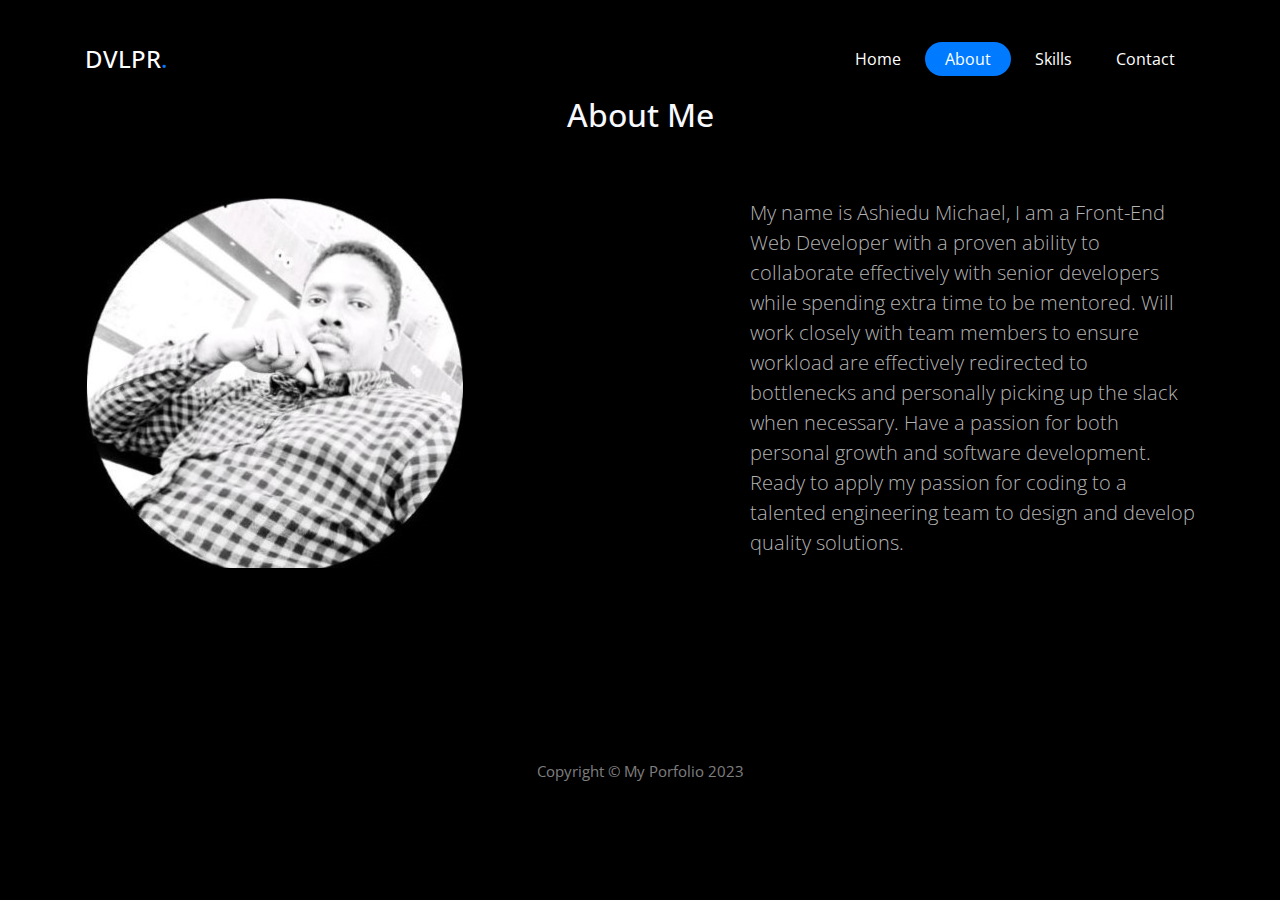
==== commit e4a03d51: "Update about.html" ====
--- a/about.html
+++ b/about.html
@@ -11,7 +11,7 @@
 <link rel="stylesheet" href="css/bootstrap.min.css">
 <!-- Style -->
 <link rel="stylesheet" href="css/style.css">
-<title>My Portfolio &mdash; About me</title>
+<title>My Portfolio &mdash; About Me</title>
 <link rel="icon" type="image/x-icon" href="images/favicon.ico" />
 </head>
 <body>
@@ -61,7 +61,7 @@
 </figure>
 </div>
 <div class="col-lg-5 ml-auto" data-aos="fade-up" data-aos-delay="100">
-<p style="color: linear-gradient(rgba(255, 255, 255, 0.9), rgba(255, 255, 255, 0)); font-size: 20px;">Front-End Web Developer with a proven ability to collaborate effectively with senior developers while spending extra time to be mentored. Will work closely with team members to ensure workload are effectively redirected to bottlenecks and personally picking up the slack when necessary. Have a passion for both personal growth and software development. Ready to apply my passion for coding to a talented engineering team to design and develop quality solutions.</p>
+<p style="color: linear-gradient(rgba(255, 255, 255, 0.9), rgba(255, 255, 255, 0)); font-size: 20px;">My name is Ashiedu Michael, I am a Front-End Web Developer with a proven ability to collaborate effectively with senior developers while spending extra time to be mentored. Will work closely with team members to ensure workload are effectively redirected to bottlenecks and personally picking up the slack when necessary. Have a passion for both personal growth and software development. Ready to apply my passion for coding to a talented engineering team to design and develop quality solutions.</p>
 </div>    
 </div>  
 </div>
@@ -92,4 +92,4 @@
 </body>
 </html>
 </body>
-</html>+</html>
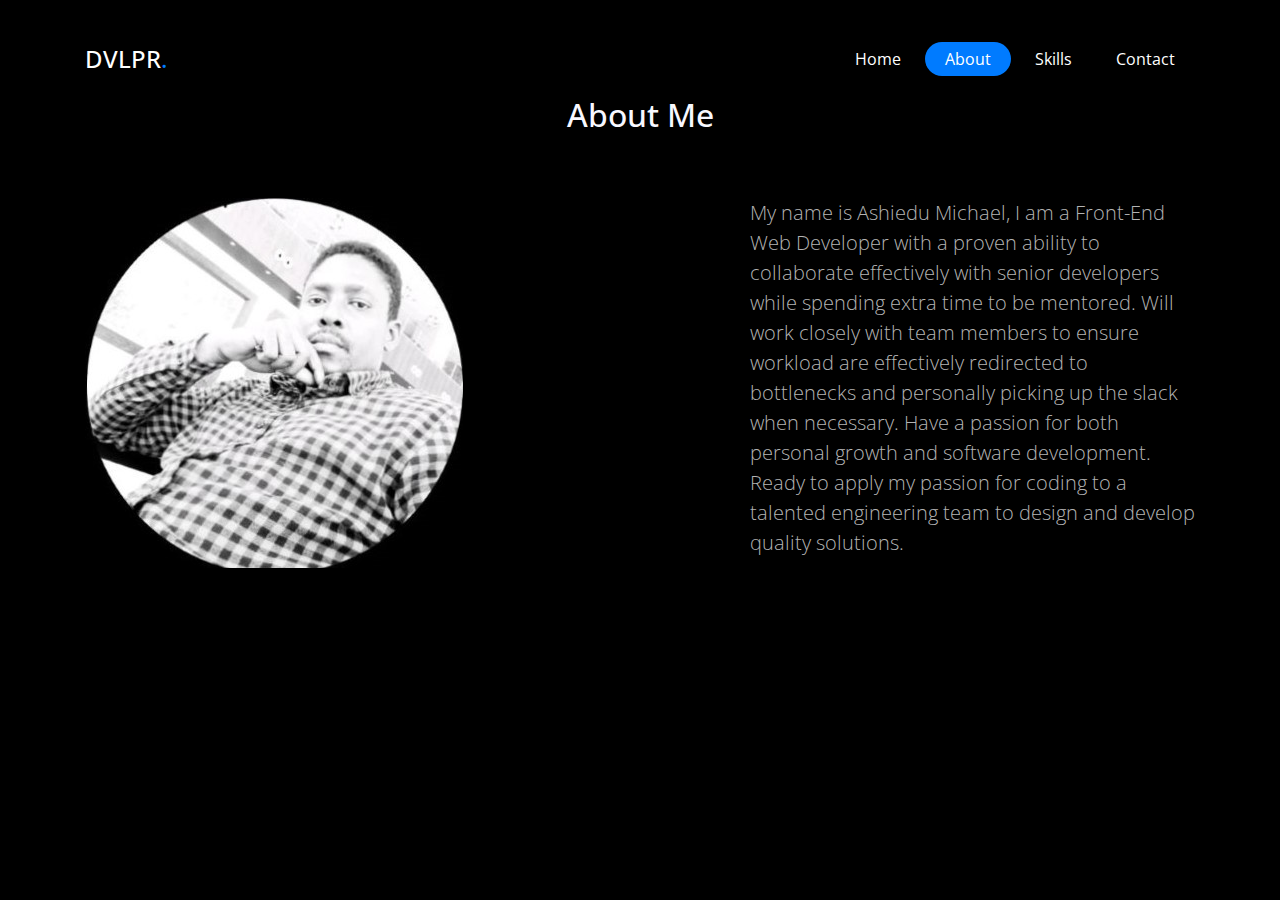
==== commit 6dd12fae: "Update about.html" ====
--- a/about.html
+++ b/about.html
@@ -71,8 +71,6 @@
 <br/>
 <br/>
 <br/>
-<!-- Footer-->
-<footer class="footer bg-black small text-center text-white-50"><div class="container px-4 px-lg-5" style="font-size: 15px;">Copyright &copy; My Porfolio 2023</div></footer>
 <!-- Bootstrap core JS-->
 <script src="https://cdn.jsdelivr.net/npm/bootstrap@5.2.3/dist/js/bootstrap.bundle.min.js"></script>
 <!-- Core theme JS-->
